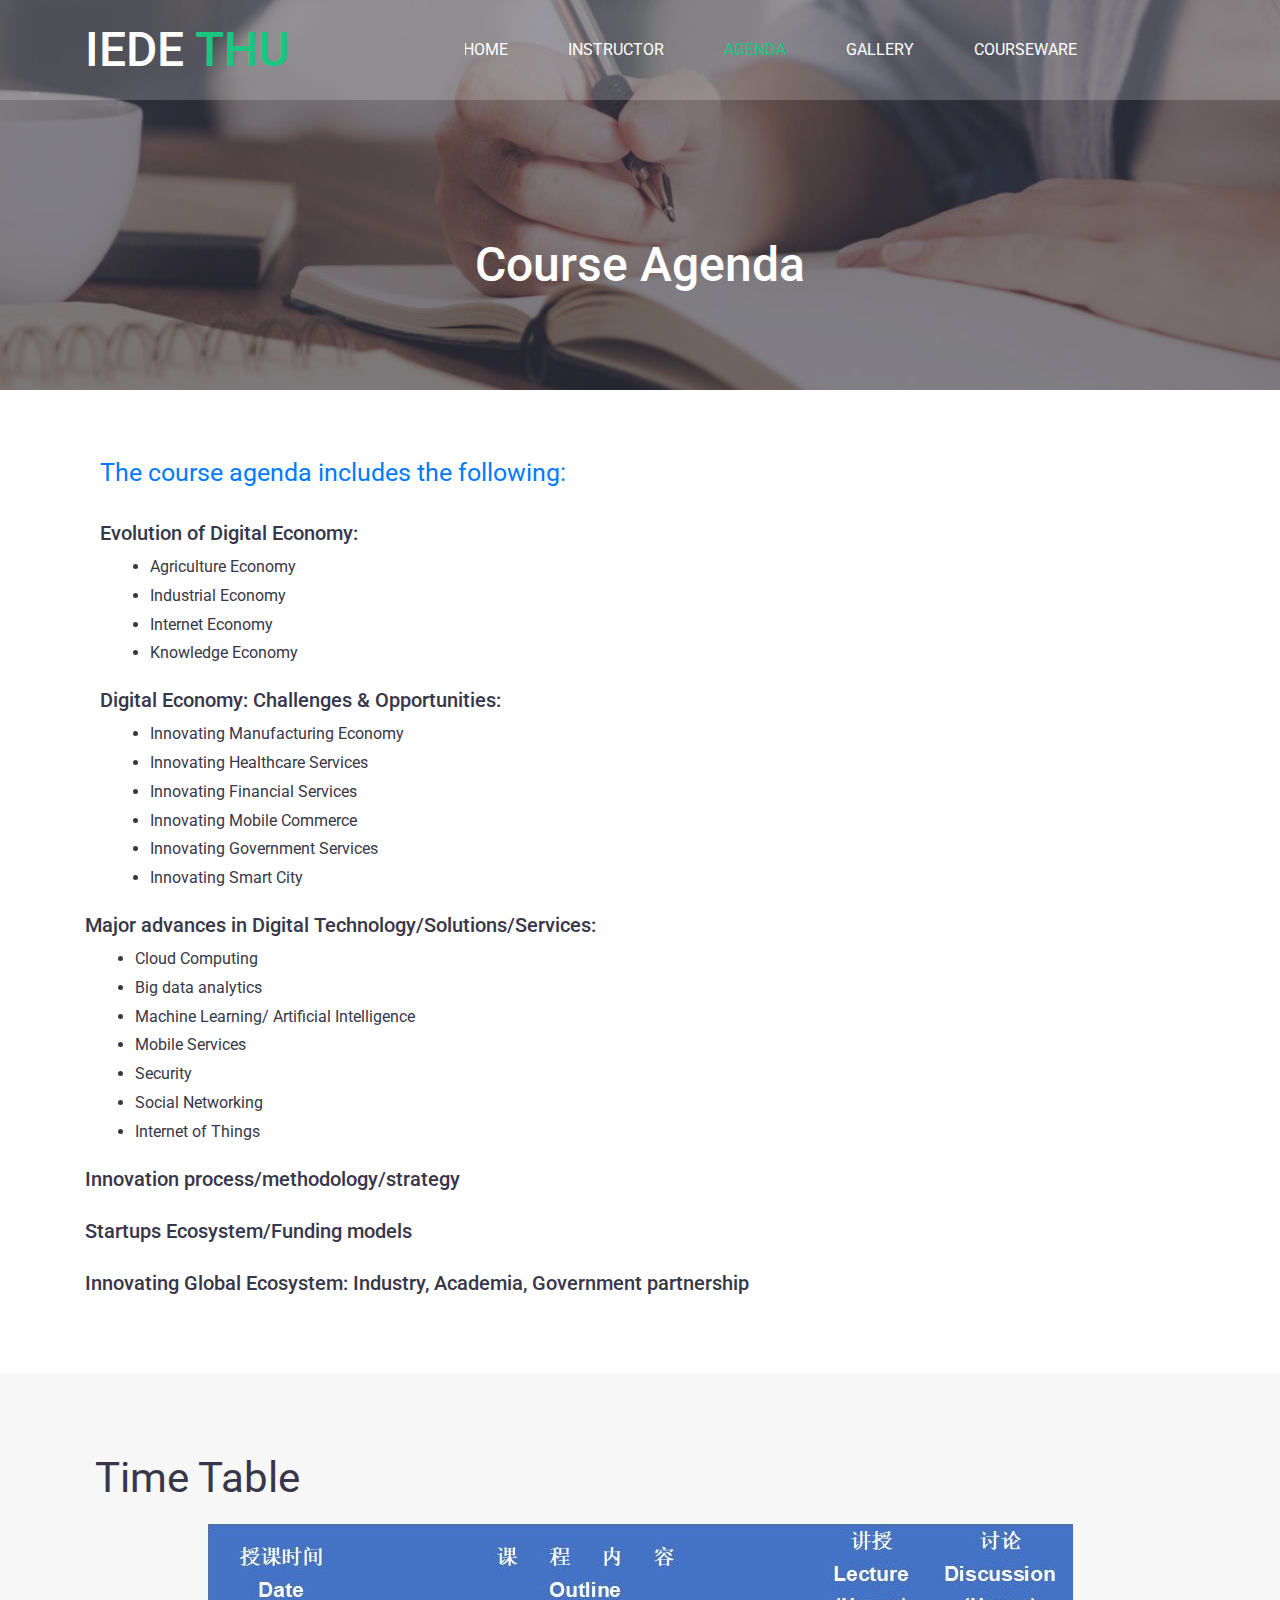
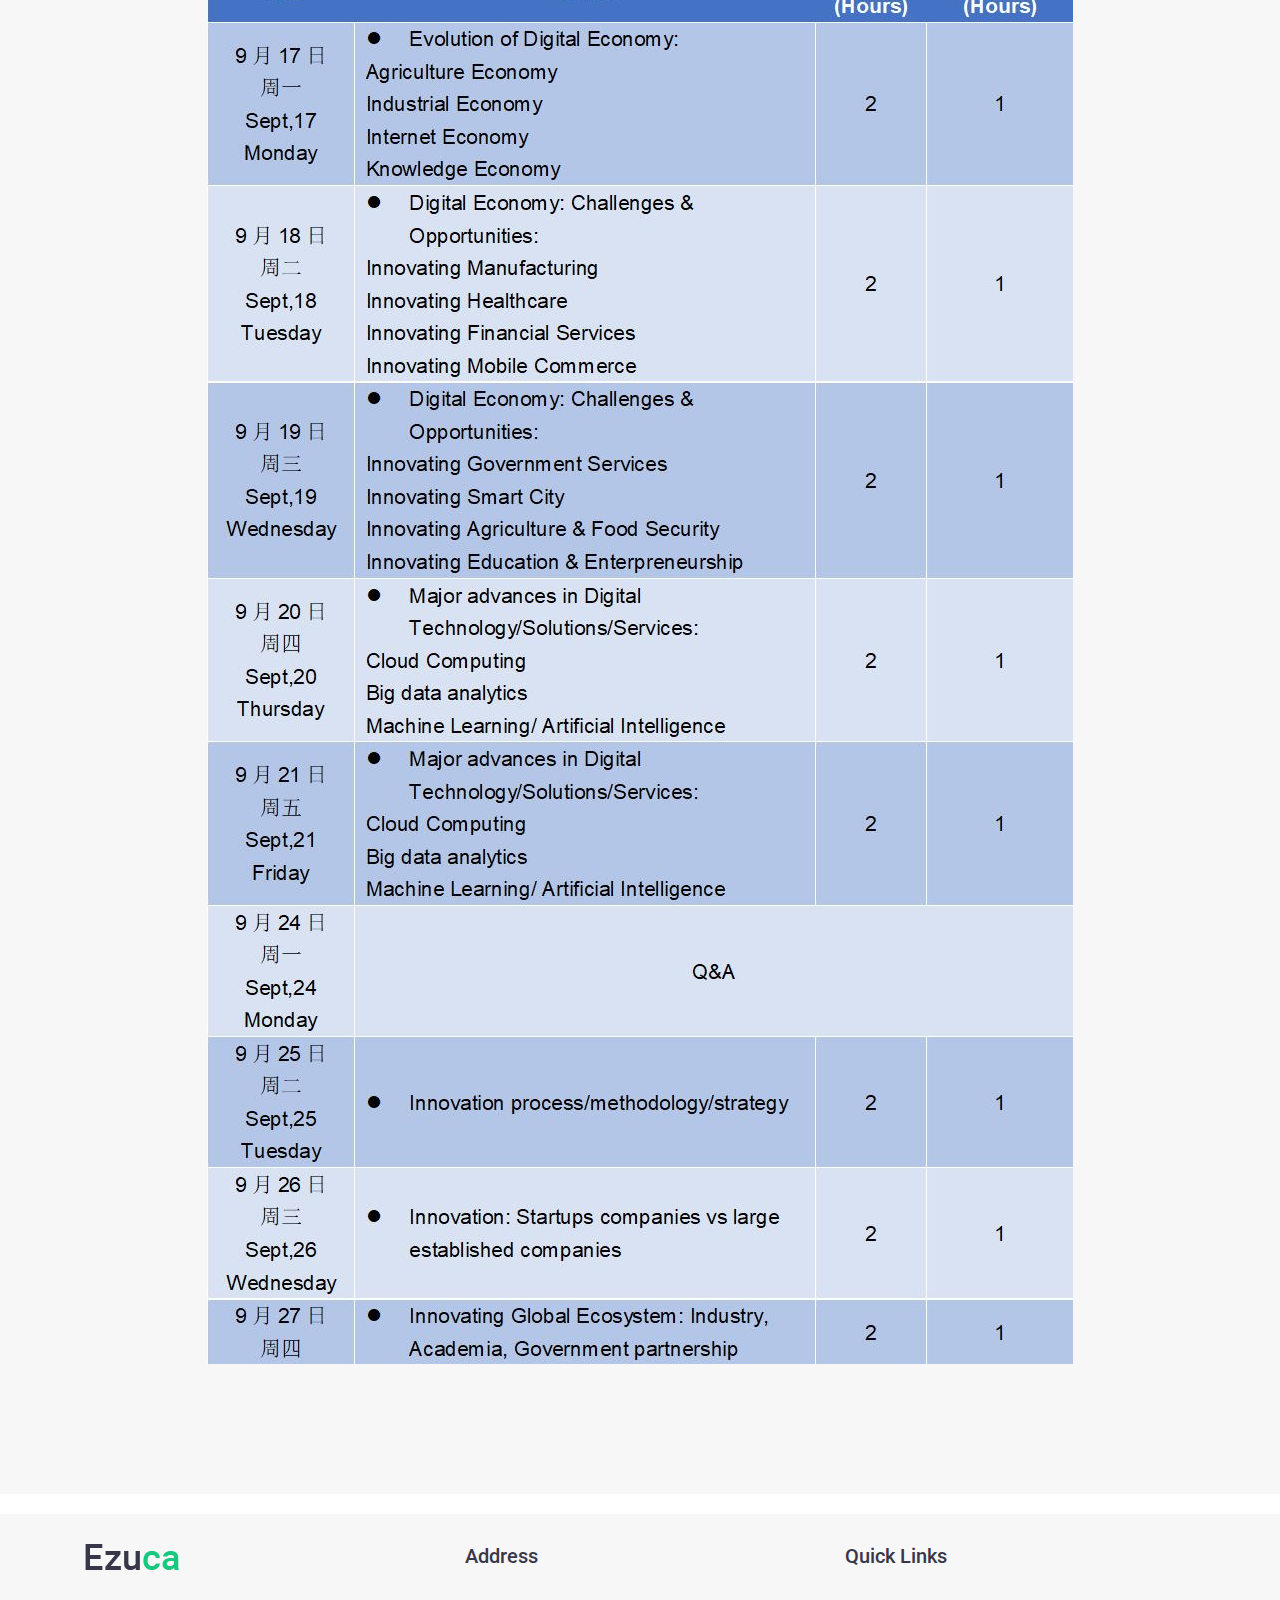
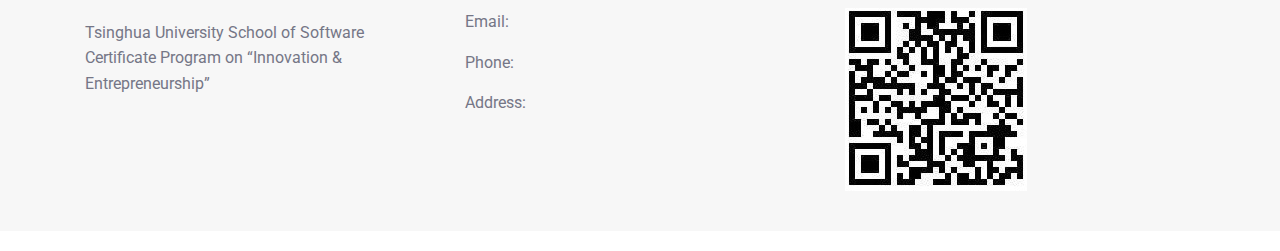
==== agenda.html @ d99f4fd6 "init project" ====
<!DOCTYPE html>
<html lang="en">

	<head>
		<title>IEDE</title>

		<!-- Required meta tags -->
		<meta charset="utf-8">
		<meta name="viewport" content="width=device-width, initial-scale=1, shrink-to-fit=no">

		<!-- Bootstrap CSS -->
		<link rel="stylesheet" href="css/bootstrap.min.css">

		<!-- FontAwesome CSS -->
		<link rel="stylesheet" href="css/font-awesome.min.css">

		<!-- ElegantFonts CSS -->
		<link rel="stylesheet" href="css/elegant-fonts.css">

		<!-- themify-icons CSS -->
		<link rel="stylesheet" href="css/themify-icons.css">

		<!-- Swiper CSS -->
		<link rel="stylesheet" href="css/swiper.min.css">

		<!-- Styles -->
		<link rel="stylesheet" href="style.css">
	</head>

	<body class="agenda-page">
		<div class="page-header">
			<header class="site-header">
				<div class="nav-bar">
					<div class="container">
						<div class="row">
							<div class="col-9 col-lg-3">
								<div class="site-branding">
									<h1 class="site-title"><a href="index.html" rel="home">IEDE<span> THU</span></a></h1>
								</div>
								<!-- .site-branding -->
							</div>
							<!-- .col -->

							<div class="col-3 col-lg-9 flex justify-content-end align-content-center">
								<nav class="site-navigation flex justify-content-end align-items-center">
									<ul class="flex flex-column flex-lg-row justify-content-lg-end align-content-center">
										<li>
											<a href="index.html">Home</a>
										</li>
										<li>
											<a href="instructor.html">Instructor</a>
										</li>
										<li class="current-menu-item">
											<a href="agenda.html">Agenda</a>
										</li>
										<li>
											<a href="gallery.html">Gallery</a>
										</li>
										<li>
											<a href="courses.html">Courseware</a>
										</li>
									</ul>

									<div class="hamburger-menu d-lg-none">
										<span></span>
										<span></span>
										<span></span>
									</div>
									<!-- .hamburger-menu -->

									<div class="header-bar-cart">
										<a href="#" class="flex justify-content-center align-items-center"></a>
									</div>
									<!-- .header-bar-search -->
								</nav>
								<!-- .site-navigation -->
							</div>
							<!-- .col -->
						</div>
						<!-- .row -->
					</div>
					<!-- .container -->
				</div>
				<!-- .nav-bar -->
			</header>
			<!-- .site-header -->

			<div class="page-header-overlay">
				<div class="container">
					<div class="row">
						<div class="col-12">
							<header class="entry-header">
								<h1>Course Agenda</h1>
							</header>
							<!-- .entry-header -->
						</div>
						<!-- .col -->
					</div>
					<!-- .row -->
				</div>
				<!-- .container -->
			</div>
			<!-- .page-header-overlay -->
		</div>
		<!-- .page-header -->

		<section class="course-agenda vertical-column courses-wrap">
			<div class="container">

					<div class="col-12 col-lg-6">
						<p>The course agenda includes the following:</p>
						<div class="content">
							<h2>Evolution of Digital Economy:</h2>
							<ul>
								<li>Agriculture Economy</li>
								<li>Industrial Economy</li>
								<li>Internet Economy</li>
								<li>Knowledge Economy</li>
							</ul>
						</div>
					</div>
					<div class="col-12 col-lg-6">
						<div class="content">
							<h2>Digital Economy: Challenges & Opportunities:</h2>
							<ul>
								<li>Innovating Manufacturing Economy</li>
								<li>Innovating Healthcare Services</li>
								<li>Innovating Financial Services</li>
								<li>Innovating Mobile Commerce</li>
								<li>Innovating Government Services</li>
								<li>Innovating Smart City</li>
							</ul>
						</div>
					</div>


					<div class="content">
						<h2>Major advances in Digital Technology/Solutions/Services:</h2>
						<ul>
							<li>Cloud Computing</li>
							<li>Big data analytics</li>
							<li>Machine Learning/ Artificial Intelligence</li>
							<li>Mobile Services</li>
							<li>Security</li>
							<li>Social Networking</li>
							<li>Internet of Things</li>
						</ul>
					</div>
					<div class="content"><h2>Innovation process/methodology/strategy</h2></div>
					<div class="content"><h2>Startups Ecosystem/Funding models</h2></div>
					<div class="content"><h2>Innovating Global Ecosystem: Industry, Academia, Government partnership</h2></div>
				</h2>
			</div>
		</section>

		<section class="course-instructor vertical-column courses-wrap">
			<div class="container">
				<!--<div class="row mx-m-25">-->
				<div class="row">
					<div class="col-12 px-25">
						<header class="heading flex flex-wrap justify-content-between align-items-center">
							<h2 class="entry-title" style="padding-bottom: 20px">Time Table</h2>
							<div style="text-align: center;width: 100%;"><img src="images/agenda-timetable.jpg" ></div>
						</header>
						<!-- .heading -->
					</div>
					<!-- .col -->

				</div>
				<!-- .row -->
			</div>
			<!-- .container -->
		</section>


		<footer class="site-footer">
			<div class="footer-widgets">
				<div class="container">
					<div class="row">
						<div class="col-12 col-md-6 col-lg-4">
							<div class="foot-about">
								<a class="foot-logo" href="#"><img src="images/foot-logo.png" alt=""></a>

								<P>Tsinghua University School of Software Certificate Program on “Innovation & Entrepreneurship”</P>

							</div>
							<!-- .foot-about -->
						</div>
						<!-- .col -->

						<div class="col-12 col-md-6 col-lg-4 mt-5 mt-md-0">
							<div class="foot-contact">
								<h2>Address</h2>

								<ul>
									<li>Email: </li>
									<li>Phone: </li>
									<li>Address: </li>
								</ul>
							</div>
							<!-- .foot-contact -->
						</div>
						<!-- .col -->

						<div class="col-12 col-md-6 col-lg-4 mt-5 mt-lg-0">
							<div class="quick-links flex flex-wrap">
								<h2 class="w-100">Quick Links</h2>
								<div><img src="images/code.jpg"></div>

							</div>
							<!-- .quick-links -->
						</div>
						<!-- .col -->

					</div>
					<!-- .row -->
				</div>
				<!-- .container -->
			</div>
			<!-- .footer-widgets -->

		</footer>
		<!-- .site-footer -->

		<script type='text/javascript' src='js/jquery.js'></script>
		<script type='text/javascript' src='js/swiper.min.js'></script>
		<script type='text/javascript' src='js/masonry.pkgd.min.js'></script>
		<script type='text/javascript' src='js/jquery.collapsible.min.js'></script>
		<script type='text/javascript' src='js/custom.js'></script>

	</body>

</html>
---- css/elegant-fonts.css ----
@font-face {
	font-family: 'ElegantIcons';
	src:url('../fonts/ElegantIcons.eot');
	src:url('../fonts/ElegantIcons.eot?#iefix') format('embedded-opentype'),
		url('../fonts/ElegantIcons.woff') format('woff'),
		url('../fonts/ElegantIcons.ttf') format('truetype'),
		url('../fonts/ElegantIcons.svg#ElegantIcons') format('svg');
	font-weight: normal;
	font-style: normal;
}

/* Use the following CSS code if you want to use data attributes for inserting your icons */
[data-icon]:before {
	font-family: 'ElegantIcons';
	content: attr(data-icon);
	speak: none;
	font-weight: normal;
	font-variant: normal;
	text-transform: none;
	line-height: 1;
	-webkit-font-smoothing: antialiased;
	-moz-osx-font-smoothing: grayscale;
}

/* Use the following CSS code if you want to have a class per icon */
/*
Instead of a list of all class selectors,
you can use the generic selector below, but it's slower:
[class*="your-class-prefix"] {
*/
.arrow_up, .arrow_down, .arrow_left, .arrow_right, .arrow_left-up, .arrow_right-up, .arrow_right-down, .arrow_left-down, .arrow-up-down, .arrow_up-down_alt, .arrow_left-right_alt, .arrow_left-right, .arrow_expand_alt2, .arrow_expand_alt, .arrow_condense, .arrow_expand, .arrow_move, .arrow_carrot-up, .arrow_carrot-down, .arrow_carrot-left, .arrow_carrot-right, .arrow_carrot-2up, .arrow_carrot-2down, .arrow_carrot-2left, .arrow_carrot-2right, .arrow_carrot-up_alt2, .arrow_carrot-down_alt2, .arrow_carrot-left_alt2, .arrow_carrot-right_alt2, .arrow_carrot-2up_alt2, .arrow_carrot-2down_alt2, .arrow_carrot-2left_alt2, .arrow_carrot-2right_alt2, .arrow_triangle-up, .arrow_triangle-down, .arrow_triangle-left, .arrow_triangle-right, .arrow_triangle-up_alt2, .arrow_triangle-down_alt2, .arrow_triangle-left_alt2, .arrow_triangle-right_alt2, .arrow_back, .icon_minus-06, .icon_plus, .icon_close, .icon_check, .icon_minus_alt2, .icon_plus_alt2, .icon_close_alt2, .icon_check_alt2, .icon_zoom-out_alt, .icon_zoom-in_alt, .icon_search, .icon_box-empty, .icon_box-selected, .icon_minus-box, .icon_plus-box, .icon_box-checked, .icon_circle-empty, .icon_circle-slelected, .icon_stop_alt2, .icon_stop, .icon_pause_alt2, .icon_pause, .icon_menu, .icon_menu-square_alt2, .icon_menu-circle_alt2, .icon_ul, .icon_ol, .icon_adjust-horiz, .icon_adjust-vert, .icon_document_alt, .icon_documents_alt, .icon_pencil, .icon_pencil-edit_alt, .icon_pencil-edit, .icon_folder-alt, .icon_folder-open_alt, .icon_folder-add_alt, .icon_info_alt, .icon_error-oct_alt, .icon_error-circle_alt, .icon_error-triangle_alt, .icon_question_alt2, .icon_question, .icon_comment_alt, .icon_chat_alt, .icon_vol-mute_alt, .icon_volume-low_alt, .icon_volume-high_alt, .icon_quotations, .icon_quotations_alt2, .icon_clock_alt, .icon_lock_alt, .icon_lock-open_alt, .icon_key_alt, .icon_cloud_alt, .icon_cloud-upload_alt, .icon_cloud-download_alt, .icon_image, .icon_images, .icon_lightbulb_alt, .icon_gift_alt, .icon_house_alt, .icon_genius, .icon_mobile, .icon_tablet, .icon_laptop, .icon_desktop, .icon_camera_alt, .icon_mail_alt, .icon_cone_alt, .icon_ribbon_alt, .icon_bag_alt, .icon_creditcard, .icon_cart_alt, .icon_paperclip, .icon_tag_alt, .icon_tags_alt, .icon_trash_alt, .icon_cursor_alt, .icon_mic_alt, .icon_compass_alt, .icon_pin_alt, .icon_pushpin_alt, .icon_map_alt, .icon_drawer_alt, .icon_toolbox_alt, .icon_book_alt, .icon_calendar, .icon_film, .icon_table, .icon_contacts_alt, .icon_headphones, .icon_lifesaver, .icon_piechart, .icon_refresh, .icon_link_alt, .icon_link, .icon_loading, .icon_blocked, .icon_archive_alt, .icon_heart_alt, .icon_star_alt, .icon_star-half_alt, .icon_star, .icon_star-half, .icon_tools, .icon_tool, .icon_cog, .icon_cogs, .arrow_up_alt, .arrow_down_alt, .arrow_left_alt, .arrow_right_alt, .arrow_left-up_alt, .arrow_right-up_alt, .arrow_right-down_alt, .arrow_left-down_alt, .arrow_condense_alt, .arrow_expand_alt3, .arrow_carrot_up_alt, .arrow_carrot-down_alt, .arrow_carrot-left_alt, .arrow_carrot-right_alt, .arrow_carrot-2up_alt, .arrow_carrot-2dwnn_alt, .arrow_carrot-2left_alt, .arrow_carrot-2right_alt, .arrow_triangle-up_alt, .arrow_triangle-down_alt, .arrow_triangle-left_alt, .arrow_triangle-right_alt, .icon_minus_alt, .icon_plus_alt, .icon_close_alt, .icon_check_alt, .icon_zoom-out, .icon_zoom-in, .icon_stop_alt, .icon_menu-square_alt, .icon_menu-circle_alt, .icon_document, .icon_documents, .icon_pencil_alt, .icon_folder, .icon_folder-open, .icon_folder-add, .icon_folder_upload, .icon_folder_download, .icon_info, .icon_error-circle, .icon_error-oct, .icon_error-triangle, .icon_question_alt, .icon_comment, .icon_chat, .icon_vol-mute, .icon_volume-low, .icon_volume-high, .icon_quotations_alt, .icon_clock, .icon_lock, .icon_lock-open, .icon_key, .icon_cloud, .icon_cloud-upload, .icon_cloud-download, .icon_lightbulb, .icon_gift, .icon_house, .icon_camera, .icon_mail, .icon_cone, .icon_ribbon, .icon_bag, .icon_cart, .icon_tag, .icon_tags, .icon_trash, .icon_cursor, .icon_mic, .icon_compass, .icon_pin, .icon_pushpin, .icon_map, .icon_drawer, .icon_toolbox, .icon_book, .icon_contacts, .icon_archive, .icon_heart, .icon_profile, .icon_group, .icon_grid-2x2, .icon_grid-3x3, .icon_music, .icon_pause_alt, .icon_phone, .icon_upload, .icon_download, .social_facebook, .social_twitter, .social_pinterest, .social_googleplus, .social_tumblr, .social_tumbleupon, .social_wordpress, .social_instagram, .social_dribbble, .social_vimeo, .social_linkedin, .social_rss, .social_deviantart, .social_share, .social_myspace, .social_skype, .social_youtube, .social_picassa, .social_googledrive, .social_flickr, .social_blogger, .social_spotify, .social_delicious, .social_facebook_circle, .social_twitter_circle, .social_pinterest_circle, .social_googleplus_circle, .social_tumblr_circle, .social_stumbleupon_circle, .social_wordpress_circle, .social_instagram_circle, .social_dribbble_circle, .social_vimeo_circle, .social_linkedin_circle, .social_rss_circle, .social_deviantart_circle, .social_share_circle, .social_myspace_circle, .social_skype_circle, .social_youtube_circle, .social_picassa_circle, .social_googledrive_alt2, .social_flickr_circle, .social_blogger_circle, .social_spotify_circle, .social_delicious_circle, .social_facebook_square, .social_twitter_square, .social_pinterest_square, .social_googleplus_square, .social_tumblr_square, .social_stumbleupon_square, .social_wordpress_square, .social_instagram_square, .social_dribbble_square, .social_vimeo_square, .social_linkedin_square, .social_rss_square, .social_deviantart_square, .social_share_square, .social_myspace_square, .social_skype_square, .social_youtube_square, .social_picassa_square, .social_googledrive_square, .social_flickr_square, .social_blogger_square, .social_spotify_square, .social_delicious_square, .icon_printer, .icon_calulator, .icon_building, .icon_floppy, .icon_drive, .icon_search-2, .icon_id, .icon_id-2, .icon_puzzle, .icon_like, .icon_dislike, .icon_mug, .icon_currency, .icon_wallet, .icon_pens, .icon_easel, .icon_flowchart, .icon_datareport, .icon_briefcase, .icon_shield, .icon_percent, .icon_globe, .icon_globe-2, .icon_target, .icon_hourglass, .icon_balance, .icon_rook, .icon_printer-alt, .icon_calculator_alt, .icon_building_alt, .icon_floppy_alt, .icon_drive_alt, .icon_search_alt, .icon_id_alt, .icon_id-2_alt, .icon_puzzle_alt, .icon_like_alt, .icon_dislike_alt, .icon_mug_alt, .icon_currency_alt, .icon_wallet_alt, .icon_pens_alt, .icon_easel_alt, .icon_flowchart_alt, .icon_datareport_alt, .icon_briefcase_alt, .icon_shield_alt, .icon_percent_alt, .icon_globe_alt, .icon_clipboard {
	font-family: 'ElegantIcons';
	speak: none;
	font-style: normal;
	font-weight: normal;
	font-variant: normal;
	text-transform: none;
	line-height: 1;
	-webkit-font-smoothing: antialiased;
}
.arrow_up:before {
	content: "\21";
}
.arrow_down:before {
	content: "\22";
}
.arrow_left:before {
	content: "\23";
}
.arrow_right:before {
	content: "\24";
}
.arrow_left-up:before {
	content: "\25";
}
.arrow_right-up:before {
	content: "\26";
}
.arrow_right-down:before {
	content: "\27";
}
.arrow_left-down:before {
	content: "\28";
}
.arrow-up-down:before {
	content: "\29";
}
.arrow_up-down_alt:before {
	content: "\2a";
}
.arrow_left-right_alt:before {
	content: "\2b";
}
.arrow_left-right:before {
	content: "\2c";
}
.arrow_expand_alt2:before {
	content: "\2d";
}
.arrow_expand_alt:before {
	content: "\2e";
}
.arrow_condense:before {
	content: "\2f";
}
.arrow_expand:before {
	content: "\30";
}
.arrow_move:before {
	content: "\31";
}
.arrow_carrot-up:before {
	content: "\32";
}
.arrow_carrot-down:before {
	content: "\33";
}
.arrow_carrot-left:before {
	content: "\34";
}
.arrow_carrot-right:before {
	content: "\35";
}
.arrow_carrot-2up:before {
	content: "\36";
}
.arrow_carrot-2down:before {
	content: "\37";
}
.arrow_carrot-2left:before {
	content: "\38";
}
.arrow_carrot-2right:before {
	content: "\39";
}
.arrow_carrot-up_alt2:before {
	content: "\3a";
}
.arrow_carrot-down_alt2:before {
	content: "\3b";
}
.arrow_carrot-left_alt2:before {
	content: "\3c";
}
.arrow_carrot-right_alt2:before {
	content: "\3d";
}
.arrow_carrot-2up_alt2:before {
	content: "\3e";
}
.arrow_carrot-2down_alt2:before {
	content: "\3f";
}
.arrow_carrot-2left_alt2:before {
	content: "\40";
}
.arrow_carrot-2right_alt2:before {
	content: "\41";
}
.arrow_triangle-up:before {
	content: "\42";
}
.arrow_triangle-down:before {
	content: "\43";
}
.arrow_triangle-left:before {
	content: "\44";
}
.arrow_triangle-right:before {
	content: "\45";
}
.arrow_triangle-up_alt2:before {
	content: "\46";
}
.arrow_triangle-down_alt2:before {
	content: "\47";
}
.arrow_triangle-left_alt2:before {
	content: "\48";
}
.arrow_triangle-right_alt2:before {
	content: "\49";
}
.arrow_back:before {
	content: "\4a";
}
.icon_minus-06:before {
	content: "\4b";
}
.icon_plus:before {
	content: "\4c";
}
.icon_close:before {
	content: "\4d";
}
.icon_check:before {
	content: "\4e";
}
.icon_minus_alt2:before {
	content: "\4f";
}
.icon_plus_alt2:before {
	content: "\50";
}
.icon_close_alt2:before {
	content: "\51";
}
.icon_check_alt2:before {
	content: "\52";
}
.icon_zoom-out_alt:before {
	content: "\53";
}
.icon_zoom-in_alt:before {
	content: "\54";
}
.icon_search:before {
	content: "\55";
}
.icon_box-empty:before {
	content: "\56";
}
.icon_box-selected:before {
	content: "\57";
}
.icon_minus-box:before {
	content: "\58";
}
.icon_plus-box:before {
	content: "\59";
}
.icon_box-checked:before {
	content: "\5a";
}
.icon_circle-empty:before {
	content: "\5b";
}
.icon_circle-slelected:before {
	content: "\5c";
}
.icon_stop_alt2:before {
	content: "\5d";
}
.icon_stop:before {
	content: "\5e";
}
.icon_pause_alt2:before {
	content: "\5f";
}
.icon_pause:before {
	content: "\60";
}
.icon_menu:before {
	content: "\61";
}
.icon_menu-square_alt2:before {
	content: "\62";
}
.icon_menu-circle_alt2:before {
	content: "\63";
}
.icon_ul:before {
	content: "\64";
}
.icon_ol:before {
	content: "\65";
}
.icon_adjust-horiz:before {
	content: "\66";
}
.icon_adjust-vert:before {
	content: "\67";
}
.icon_document_alt:before {
	content: "\68";
}
.icon_documents_alt:before {
	content: "\69";
}
.icon_pencil:before {
	content: "\6a";
}
.icon_pencil-edit_alt:before {
	content: "\6b";
}
.icon_pencil-edit:before {
	content: "\6c";
}
.icon_folder-alt:before {
	content: "\6d";
}
.icon_folder-open_alt:before {
	content: "\6e";
}
.icon_folder-add_alt:before {
	content: "\6f";
}
.icon_info_alt:before {
	content: "\70";
}
.icon_error-oct_alt:before {
	content: "\71";
}
.icon_error-circle_alt:before {
	content: "\72";
}
.icon_error-triangle_alt:before {
	content: "\73";
}
.icon_question_alt2:before {
	content: "\74";
}
.icon_question:before {
	content: "\75";
}
.icon_comment_alt:before {
	content: "\76";
}
.icon_chat_alt:before {
	content: "\77";
}
.icon_vol-mute_alt:before {
	content: "\78";
}
.icon_volume-low_alt:before {
	content: "\79";
}
.icon_volume-high_alt:before {
	content: "\7a";
}
.icon_quotations:before {
	content: "\7b";
}
.icon_quotations_alt2:before {
	content: "\7c";
}
.icon_clock_alt:before {
	content: "\7d";
}
.icon_lock_alt:before {
	content: "\7e";
}
.icon_lock-open_alt:before {
	content: "\e000";
}
.icon_key_alt:before {
	content: "\e001";
}
.icon_cloud_alt:before {
	content: "\e002";
}
.icon_cloud-upload_alt:before {
	content: "\e003";
}
.icon_cloud-download_alt:before {
	content: "\e004";
}
.icon_image:before {
	content: "\e005";
}
.icon_images:before {
	content: "\e006";
}
.icon_lightbulb_alt:before {
	content: "\e007";
}
.icon_gift_alt:before {
	content: "\e008";
}
.icon_house_alt:before {
	content: "\e009";
}
.icon_genius:before {
	content: "\e00a";
}
.icon_mobile:before {
	content: "\e00b";
}
.icon_tablet:before {
	content: "\e00c";
}
.icon_laptop:before {
	content: "\e00d";
}
.icon_desktop:before {
	content: "\e00e";
}
.icon_camera_alt:before {
	content: "\e00f";
}
.icon_mail_alt:before {
	content: "\e010";
}
.icon_cone_alt:before {
	content: "\e011";
}
.icon_ribbon_alt:before {
	content: "\e012";
}
.icon_bag_alt:before {
	content: "\e013";
}
.icon_creditcard:before {
	content: "\e014";
}
.icon_cart_alt:before {
	content: "\e015";
}
.icon_paperclip:before {
	content: "\e016";
}
.icon_tag_alt:before {
	content: "\e017";
}
.icon_tags_alt:before {
	content: "\e018";
}
.icon_trash_alt:before {
	content: "\e019";
}
.icon_cursor_alt:before {
	content: "\e01a";
}
.icon_mic_alt:before {
	content: "\e01b";
}
.icon_compass_alt:before {
	content: "\e01c";
}
.icon_pin_alt:before {
	content: "\e01d";
}
.icon_pushpin_alt:before {
	content: "\e01e";
}
.icon_map_alt:before {
	content: "\e01f";
}
.icon_drawer_alt:before {
	content: "\e020";
}
.icon_toolbox_alt:before {
	content: "\e021";
}
.icon_book_alt:before {
	content: "\e022";
}
.icon_calendar:before {
	content: "\e023";
}
.icon_film:before {
	content: "\e024";
}
.icon_table:before {
	content: "\e025";
}
.icon_contacts_alt:before {
	content: "\e026";
}
.icon_headphones:before {
	content: "\e027";
}
.icon_lifesaver:before {
	content: "\e028";
}
.icon_piechart:before {
	content: "\e029";
}
.icon_refresh:before {
	content: "\e02a";
}
.icon_link_alt:before {
	content: "\e02b";
}
.icon_link:before {
	content: "\e02c";
}
.icon_loading:before {
	content: "\e02d";
}
.icon_blocked:before {
	content: "\e02e";
}
.icon_archive_alt:before {
	content: "\e02f";
}
.icon_heart_alt:before {
	content: "\e030";
}
.icon_star_alt:before {
	content: "\e031";
}
.icon_star-half_alt:before {
	content: "\e032";
}
.icon_star:before {
	content: "\e033";
}
.icon_star-half:before {
	content: "\e034";
}
.icon_tools:before {
	content: "\e035";
}
.icon_tool:before {
	content: "\e036";
}
.icon_cog:before {
	content: "\e037";
}
.icon_cogs:before {
	content: "\e038";
}
.arrow_up_alt:before {
	content: "\e039";
}
.arrow_down_alt:before {
	content: "\e03a";
}
.arrow_left_alt:before {
	content: "\e03b";
}
.arrow_right_alt:before {
	content: "\e03c";
}
.arrow_left-up_alt:before {
	content: "\e03d";
}
.arrow_right-up_alt:before {
	content: "\e03e";
}
.arrow_right-down_alt:before {
	content: "\e03f";
}
.arrow_left-down_alt:before {
	content: "\e040";
}
.arrow_condense_alt:before {
	content: "\e041";
}
.arrow_expand_alt3:before {
	content: "\e042";
}
.arrow_carrot_up_alt:before {
	content: "\e043";
}
.arrow_carrot-down_alt:before {
	content: "\e044";
}
.arrow_carrot-left_alt:before {
	content: "\e045";
}
.arrow_carrot-right_alt:before {
	content: "\e046";
}
.arrow_carrot-2up_alt:before {
	content: "\e047";
}
.arrow_carrot-2dwnn_alt:before {
	content: "\e048";
}
.arrow_carrot-2left_alt:before {
	content: "\e049";
}
.arrow_carrot-2right_alt:before {
	content: "\e04a";
}
.arrow_triangle-up_alt:before {
	content: "\e04b";
}
.arrow_triangle-down_alt:before {
	content: "\e04c";
}
.arrow_triangle-left_alt:before {
	content: "\e04d";
}
.arrow_triangle-right_alt:before {
	content: "\e04e";
}
.icon_minus_alt:before {
	content: "\e04f";
}
.icon_plus_alt:before {
	content: "\e050";
}
.icon_close_alt:before {
	content: "\e051";
}
.icon_check_alt:before {
	content: "\e052";
}
.icon_zoom-out:before {
	content: "\e053";
}
.icon_zoom-in:before {
	content: "\e054";
}
.icon_stop_alt:before {
	content: "\e055";
}
.icon_menu-square_alt:before {
	content: "\e056";
}
.icon_menu-circle_alt:before {
	content: "\e057";
}
.icon_document:before {
	content: "\e058";
}
.icon_documents:before {
	content: "\e059";
}
.icon_pencil_alt:before {
	content: "\e05a";
}
.icon_folder:before {
	content: "\e05b";
}
.icon_folder-open:before {
	content: "\e05c";
}
.icon_folder-add:before {
	content: "\e05d";
}
.icon_folder_upload:before {
	content: "\e05e";
}
.icon_folder_download:before {
	content: "\e05f";
}
.icon_info:before {
	content: "\e060";
}
.icon_error-circle:before {
	content: "\e061";
}
.icon_error-oct:before {
	content: "\e062";
}
.icon_error-triangle:before {
	content: "\e063";
}
.icon_question_alt:before {
	content: "\e064";
}
.icon_comment:before {
	content: "\e065";
}
.icon_chat:before {
	content: "\e066";
}
.icon_vol-mute:before {
	content: "\e067";
}
.icon_volume-low:before {
	content: "\e068";
}
.icon_volume-high:before {
	content: "\e069";
}
.icon_quotations_alt:before {
	content: "\e06a";
}
.icon_clock:before {
	content: "\e06b";
}
.icon_lock:before {
	content: "\e06c";
}
.icon_lock-open:before {
	content: "\e06d";
}
.icon_key:before {
	content: "\e06e";
}
.icon_cloud:before {
	content: "\e06f";
}
.icon_cloud-upload:before {
	content: "\e070";
}
.icon_cloud-download:before {
	content: "\e071";
}
.icon_lightbulb:before {
	content: "\e072";
}
.icon_gift:before {
	content: "\e073";
}
.icon_house:before {
	content: "\e074";
}
.icon_camera:before {
	content: "\e075";
}
.icon_mail:before {
	content: "\e076";
}
.icon_cone:before {
	content: "\e077";
}
.icon_ribbon:before {
	content: "\e078";
}
.icon_bag:before {
	content: "\e079";
}
.icon_cart:before {
	content: "\e07a";
}
.icon_tag:before {
	content: "\e07b";
}
.icon_tags:before {
	content: "\e07c";
}
.icon_trash:before {
	content: "\e07d";
}
.icon_cursor:before {
	content: "\e07e";
}
.icon_mic:before {
	content: "\e07f";
}
.icon_compass:before {
	content: "\e080";
}
.icon_pin:before {
	content: "\e081";
}
.icon_pushpin:before {
	content: "\e082";
}
.icon_map:before {
	content: "\e083";
}
.icon_drawer:before {
	content: "\e084";
}
.icon_toolbox:before {
	content: "\e085";
}
.icon_book:before {
	content: "\e086";
}
.icon_contacts:before {
	content: "\e087";
}
.icon_archive:before {
	content: "\e088";
}
.icon_heart:before {
	content: "\e089";
}
.icon_profile:before {
	content: "\e08a";
}
.icon_group:before {
	content: "\e08b";
}
.icon_grid-2x2:before {
	content: "\e08c";
}
.icon_grid-3x3:before {
	content: "\e08d";
}
.icon_music:before {
	content: "\e08e";
}
.icon_pause_alt:before {
	content: "\e08f";
}
.icon_phone:before {
	content: "\e090";
}
.icon_upload:before {
	content: "\e091";
}
.icon_download:before {
	content: "\e092";
}
.social_facebook:before {
	content: "\e093";
}
.social_twitter:before {
	content: "\e094";
}
.social_pinterest:before {
	content: "\e095";
}
.social_googleplus:before {
	content: "\e096";
}
.social_tumblr:before {
	content: "\e097";
}
.social_tumbleupon:before {
	content: "\e098";
}
.social_wordpress:before {
	content: "\e099";
}
.social_instagram:before {
	content: "\e09a";
}
.social_dribbble:before {
	content: "\e09b";
}
.social_vimeo:before {
	content: "\e09c";
}
.social_linkedin:before {
	content: "\e09d";
}
.social_rss:before {
	content: "\e09e";
}
.social_deviantart:before {
	content: "\e09f";
}
.social_share:before {
	content: "\e0a0";
}
.social_myspace:before {
	content: "\e0a1";
}
.social_skype:before {
	content: "\e0a2";
}
.social_youtube:before {
	content: "\e0a3";
}
.social_picassa:before {
	content: "\e0a4";
}
.social_googledrive:before {
	content: "\e0a5";
}
.social_flickr:before {
	content: "\e0a6";
}
.social_blogger:before {
	content: "\e0a7";
}
.social_spotify:before {
	content: "\e0a8";
}
.social_delicious:before {
	content: "\e0a9";
}
.social_facebook_circle:before {
	content: "\e0aa";
}
.social_twitter_circle:before {
	content: "\e0ab";
}
.social_pinterest_circle:before {
	content: "\e0ac";
}
.social_googleplus_circle:before {
	content: "\e0ad";
}
.social_tumblr_circle:before {
	content: "\e0ae";
}
.social_stumbleupon_circle:before {
	content: "\e0af";
}
.social_wordpress_circle:before {
	content: "\e0b0";
}
.social_instagram_circle:before {
	content: "\e0b1";
}
.social_dribbble_circle:before {
	content: "\e0b2";
}
.social_vimeo_circle:before {
	content: "\e0b3";
}
.social_linkedin_circle:before {
	content: "\e0b4";
}
.social_rss_circle:before {
	content: "\e0b5";
}
.social_deviantart_circle:before {
	content: "\e0b6";
}
.social_share_circle:before {
	content: "\e0b7";
}
.social_myspace_circle:before {
	content: "\e0b8";
}
.social_skype_circle:before {
	content: "\e0b9";
}
.social_youtube_circle:before {
	content: "\e0ba";
}
.social_picassa_circle:before {
	content: "\e0bb";
}
.social_googledrive_alt2:before {
	content: "\e0bc";
}
.social_flickr_circle:before {
	content: "\e0bd";
}
.social_blogger_circle:before {
	content: "\e0be";
}
.social_spotify_circle:before {
	content: "\e0bf";
}
.social_delicious_circle:before {
	content: "\e0c0";
}
.social_facebook_square:before {
	content: "\e0c1";
}
.social_twitter_square:before {
	content: "\e0c2";
}
.social_pinterest_square:before {
	content: "\e0c3";
}
.social_googleplus_square:before {
	content: "\e0c4";
}
.social_tumblr_square:before {
	content: "\e0c5";
}
.social_stumbleupon_square:before {
	content: "\e0c6";
}
.social_wordpress_square:before {
	content: "\e0c7";
}
.social_instagram_square:before {
	content: "\e0c8";
}
.social_dribbble_square:before {
	content: "\e0c9";
}
.social_vimeo_square:before {
	content: "\e0ca";
}
.social_linkedin_square:before {
	content: "\e0cb";
}
.social_rss_square:before {
	content: "\e0cc";
}
.social_deviantart_square:before {
	content: "\e0cd";
}
.social_share_square:before {
	content: "\e0ce";
}
.social_myspace_square:before {
	content: "\e0cf";
}
.social_skype_square:before {
	content: "\e0d0";
}
.social_youtube_square:before {
	content: "\e0d1";
}
.social_picassa_square:before {
	content: "\e0d2";
}
.social_googledrive_square:before {
	content: "\e0d3";
}
.social_flickr_square:before {
	content: "\e0d4";
}
.social_blogger_square:before {
	content: "\e0d5";
}
.social_spotify_square:before {
	content: "\e0d6";
}
.social_delicious_square:before {
	content: "\e0d7";
}
.icon_printer:before {
	content: "\e103";
}
.icon_calulator:before {
	content: "\e0ee";
}
.icon_building:before {
	content: "\e0ef";
}
.icon_floppy:before {
	content: "\e0e8";
}
.icon_drive:before {
	content: "\e0ea";
}
.icon_search-2:before {
	content: "\e101";
}
.icon_id:before {
	content: "\e107";
}
.icon_id-2:before {
	content: "\e108";
}
.icon_puzzle:before {
	content: "\e102";
}
.icon_like:before {
	content: "\e106";
}
.icon_dislike:before {
	content: "\e0eb";
}
.icon_mug:before {
	content: "\e105";
}
.icon_currency:before {
	content: "\e0ed";
}
.icon_wallet:before {
	content: "\e100";
}
.icon_pens:before {
	content: "\e104";
}
.icon_easel:before {
	content: "\e0e9";
}
.icon_flowchart:before {
	content: "\e109";
}
.icon_datareport:before {
	content: "\e0ec";
}
.icon_briefcase:before {
	content: "\e0fe";
}
.icon_shield:before {
	content: "\e0f6";
}
.icon_percent:before {
	content: "\e0fb";
}
.icon_globe:before {
	content: "\e0e2";
}
.icon_globe-2:before {
	content: "\e0e3";
}
.icon_target:before {
	content: "\e0f5";
}
.icon_hourglass:before {
	content: "\e0e1";
}
.icon_balance:before {
	content: "\e0ff";
}
.icon_rook:before {
	content: "\e0f8";
}
.icon_printer-alt:before {
	content: "\e0fa";
}
.icon_calculator_alt:before {
	content: "\e0e7";
}
.icon_building_alt:before {
	content: "\e0fd";
}
.icon_floppy_alt:before {
	content: "\e0e4";
}
.icon_drive_alt:before {
	content: "\e0e5";
}
.icon_search_alt:before {
	content: "\e0f7";
}
.icon_id_alt:before {
	content: "\e0e0";
}
.icon_id-2_alt:before {
	content: "\e0fc";
}
.icon_puzzle_alt:before {
	content: "\e0f9";
}
.icon_like_alt:before {
	content: "\e0dd";
}
.icon_dislike_alt:before {
	content: "\e0f1";
}
.icon_mug_alt:before {
	content: "\e0dc";
}
.icon_currency_alt:before {
	content: "\e0f3";
}
.icon_wallet_alt:before {
	content: "\e0d8";
}
.icon_pens_alt:before {
	content: "\e0db";
}
.icon_easel_alt:before {
	content: "\e0f0";
}
.icon_flowchart_alt:before {
	content: "\e0df";
}
.icon_datareport_alt:before {
	content: "\e0f2";
}
.icon_briefcase_alt:before {
	content: "\e0f4";
}
.icon_shield_alt:before {
	content: "\e0d9";
}
.icon_percent_alt:before {
	content: "\e0da";
}
.icon_globe_alt:before {
	content: "\e0de";
}
.icon_clipboard:before {
	content: "\e0e6";
}


	.glyph {
		float: left;
		text-align: center;
		padding: .75em;
		margin: .4em 1.5em .75em 0;
		width: 6em;
text-shadow: none;
	}
        .glyph_big {
        font-size: 128px;
        color: #59c5dc;
        float: left;
        margin-right: 20px;
        }

        .glyph div { padding-bottom: 10px;}

	.glyph input {
		font-family: consolas, monospace;
		font-size: 12px;
		width: 100%;
		text-align: center;
		border: 0;
		box-shadow: 0 0 0 1px #ccc;
		padding: .2em;
                -moz-border-radius: 5px;
                -webkit-border-radius: 5px;
	}
	.centered {
		margin-left: auto;
		margin-right: auto;
	}
	.glyph .fs1 {
		font-size: 2em;
	}
---- css/themify-icons.css ----
@font-face {
	font-family: 'themify';
	src:url('../fonts/themify.eot?-fvbane');
	src:url('../fonts/themify.eot?#iefix-fvbane') format('embedded-opentype'),
		url('../fonts/themify.woff?-fvbane') format('woff'),
		url('../fonts/themify.ttf?-fvbane') format('truetype'),
		url('../fonts/themify.svg?-fvbane#themify') format('svg');
	font-weight: normal;
	font-style: normal;
}

[class^="ti-"], [class*=" ti-"] {
	font-family: 'themify';
	speak: none;
	font-style: normal;
	font-weight: normal;
	font-variant: normal;
	text-transform: none;
	line-height: 1;

	/* Better Font Rendering =========== */
	-webkit-font-smoothing: antialiased;
	-moz-osx-font-smoothing: grayscale;
}

.ti-wand:before {
	content: "\e600";
}
.ti-volume:before {
	content: "\e601";
}
.ti-user:before {
	content: "\e602";
}
.ti-unlock:before {
	content: "\e603";
}
.ti-unlink:before {
	content: "\e604";
}
.ti-trash:before {
	content: "\e605";
}
.ti-thought:before {
	content: "\e606";
}
.ti-target:before {
	content: "\e607";
}
.ti-tag:before {
	content: "\e608";
}
.ti-tablet:before {
	content: "\e609";
}
.ti-star:before {
	content: "\e60a";
}
.ti-spray:before {
	content: "\e60b";
}
.ti-signal:before {
	content: "\e60c";
}
.ti-shopping-cart:before {
	content: "\e60d";
}
.ti-shopping-cart-full:before {
	content: "\e60e";
}
.ti-settings:before {
	content: "\e60f";
}
.ti-search:before {
	content: "\e610";
}
.ti-zoom-in:before {
	content: "\e611";
}
.ti-zoom-out:before {
	content: "\e612";
}
.ti-cut:before {
	content: "\e613";
}
.ti-ruler:before {
	content: "\e614";
}
.ti-ruler-pencil:before {
	content: "\e615";
}
.ti-ruler-alt:before {
	content: "\e616";
}
.ti-bookmark:before {
	content: "\e617";
}
.ti-bookmark-alt:before {
	content: "\e618";
}
.ti-reload:before {
	content: "\e619";
}
.ti-plus:before {
	content: "\e61a";
}
.ti-pin:before {
	content: "\e61b";
}
.ti-pencil:before {
	content: "\e61c";
}
.ti-pencil-alt:before {
	content: "\e61d";
}
.ti-paint-roller:before {
	content: "\e61e";
}
.ti-paint-bucket:before {
	content: "\e61f";
}
.ti-na:before {
	content: "\e620";
}
.ti-mobile:before {
	content: "\e621";
}
.ti-minus:before {
	content: "\e622";
}
.ti-medall:before {
	content: "\e623";
}
.ti-medall-alt:before {
	content: "\e624";
}
.ti-marker:before {
	content: "\e625";
}
.ti-marker-alt:before {
	content: "\e626";
}
.ti-arrow-up:before {
	content: "\e627";
}
.ti-arrow-right:before {
	content: "\e628";
}
.ti-arrow-left:before {
	content: "\e629";
}
.ti-arrow-down:before {
	content: "\e62a";
}
.ti-lock:before {
	content: "\e62b";
}
.ti-location-arrow:before {
	content: "\e62c";
}
.ti-link:before {
	content: "\e62d";
}
.ti-layout:before {
	content: "\e62e";
}
.ti-layers:before {
	content: "\e62f";
}
.ti-layers-alt:before {
	content: "\e630";
}
.ti-key:before {
	content: "\e631";
}
.ti-import:before {
	content: "\e632";
}
.ti-image:before {
	content: "\e633";
}
.ti-heart:before {
	content: "\e634";
}
.ti-heart-broken:before {
	content: "\e635";
}
.ti-hand-stop:before {
	content: "\e636";
}
.ti-hand-open:before {
	content: "\e637";
}
.ti-hand-drag:before {
	content: "\e638";
}
.ti-folder:before {
	content: "\e639";
}
.ti-flag:before {
	content: "\e63a";
}
.ti-flag-alt:before {
	content: "\e63b";
}
.ti-flag-alt-2:before {
	content: "\e63c";
}
.ti-eye:before {
	content: "\e63d";
}
.ti-export:before {
	content: "\e63e";
}
.ti-exchange-vertical:before {
	content: "\e63f";
}
.ti-desktop:before {
	content: "\e640";
}
.ti-cup:before {
	content: "\e641";
}
.ti-crown:before {
	content: "\e642";
}
.ti-comments:before {
	content: "\e643";
}
.ti-comment:before {
	content: "\e644";
}
.ti-comment-alt:before {
	content: "\e645";
}
.ti-close:before {
	content: "\e646";
}
.ti-clip:before {
	content: "\e647";
}
.ti-angle-up:before {
	content: "\e648";
}
.ti-angle-right:before {
	content: "\e649";
}
.ti-angle-left:before {
	content: "\e64a";
}
.ti-angle-down:before {
	content: "\e64b";
}
.ti-check:before {
	content: "\e64c";
}
.ti-check-box:before {
	content: "\e64d";
}
.ti-camera:before {
	content: "\e64e";
}
.ti-announcement:before {
	content: "\e64f";
}
.ti-brush:before {
	content: "\e650";
}
.ti-briefcase:before {
	content: "\e651";
}
.ti-bolt:before {
	content: "\e652";
}
.ti-bolt-alt:before {
	content: "\e653";
}
.ti-blackboard:before {
	content: "\e654";
}
.ti-bag:before {
	content: "\e655";
}
.ti-move:before {
	content: "\e656";
}
.ti-arrows-vertical:before {
	content: "\e657";
}
.ti-arrows-horizontal:before {
	content: "\e658";
}
.ti-fullscreen:before {
	content: "\e659";
}
.ti-arrow-top-right:before {
	content: "\e65a";
}
.ti-arrow-top-left:before {
	content: "\e65b";
}
.ti-arrow-circle-up:before {
	content: "\e65c";
}
.ti-arrow-circle-right:before {
	content: "\e65d";
}
.ti-arrow-circle-left:before {
	content: "\e65e";
}
.ti-arrow-circle-down:before {
	content: "\e65f";
}
.ti-angle-double-up:before {
	content: "\e660";
}
.ti-angle-double-right:before {
	content: "\e661";
}
.ti-angle-double-left:before {
	content: "\e662";
}
.ti-angle-double-down:before {
	content: "\e663";
}
.ti-zip:before {
	content: "\e664";
}
.ti-world:before {
	content: "\e665";
}
.ti-wheelchair:before {
	content: "\e666";
}
.ti-view-list:before {
	content: "\e667";
}
.ti-view-list-alt:before {
	content: "\e668";
}
.ti-view-grid:before {
	content: "\e669";
}
.ti-uppercase:before {
	content: "\e66a";
}
.ti-upload:before {
	content: "\e66b";
}
.ti-underline:before {
	content: "\e66c";
}
.ti-truck:before {
	content: "\e66d";
}
.ti-timer:before {
	content: "\e66e";
}
.ti-ticket:before {
	content: "\e66f";
}
.ti-thumb-up:before {
	content: "\e670";
}
.ti-thumb-down:before {
	content: "\e671";
}
.ti-text:before {
	content: "\e672";
}
.ti-stats-up:before {
	content: "\e673";
}
.ti-stats-down:before {
	content: "\e674";
}
.ti-split-v:before {
	content: "\e675";
}
.ti-split-h:before {
	content: "\e676";
}
.ti-smallcap:before {
	content: "\e677";
}
.ti-shine:before {
	content: "\e678";
}
.ti-shift-right:before {
	content: "\e679";
}
.ti-shift-left:before {
	content: "\e67a";
}
.ti-shield:before {
	content: "\e67b";
}
.ti-notepad:before {
	content: "\e67c";
}
.ti-server:before {
	content: "\e67d";
}
.ti-quote-right:before {
	content: "\e67e";
}
.ti-quote-left:before {
	content: "\e67f";
}
.ti-pulse:before {
	content: "\e680";
}
.ti-printer:before {
	content: "\e681";
}
.ti-power-off:before {
	content: "\e682";
}
.ti-plug:before {
	content: "\e683";
}
.ti-pie-chart:before {
	content: "\e684";
}
.ti-paragraph:before {
	content: "\e685";
}
.ti-panel:before {
	content: "\e686";
}
.ti-package:before {
	content: "\e687";
}
.ti-music:before {
	content: "\e688";
}
.ti-music-alt:before {
	content: "\e689";
}
.ti-mouse:before {
	content: "\e68a";
}
.ti-mouse-alt:before {
	content: "\e68b";
}
.ti-money:before {
	content: "\e68c";
}
.ti-microphone:before {
	content: "\e68d";
}
.ti-menu:before {
	content: "\e68e";
}
.ti-menu-alt:before {
	content: "\e68f";
}
.ti-map:before {
	content: "\e690";
}
.ti-map-alt:before {
	content: "\e691";
}
.ti-loop:before {
	content: "\e692";
}
.ti-location-pin:before {
	content: "\e693";
}
.ti-list:before {
	content: "\e694";
}
.ti-light-bulb:before {
	content: "\e695";
}
.ti-Italic:before {
	content: "\e696";
}
.ti-info:before {
	content: "\e697";
}
.ti-infinite:before {
	content: "\e698";
}
.ti-id-badge:before {
	content: "\e699";
}
.ti-hummer:before {
	content: "\e69a";
}
.ti-home:before {
	content: "\e69b";
}
.ti-help:before {
	content: "\e69c";
}
.ti-headphone:before {
	content: "\e69d";
}
.ti-harddrives:before {
	content: "\e69e";
}
.ti-harddrive:before {
	content: "\e69f";
}
.ti-gift:before {
	content: "\e6a0";
}
.ti-game:before {
	content: "\e6a1";
}
.ti-filter:before {
	content: "\e6a2";
}
.ti-files:before {
	content: "\e6a3";
}
.ti-file:before {
	content: "\e6a4";
}
.ti-eraser:before {
	content: "\e6a5";
}
.ti-envelope:before {
	content: "\e6a6";
}
.ti-download:before {
	content: "\e6a7";
}
.ti-direction:before {
	content: "\e6a8";
}
.ti-direction-alt:before {
	content: "\e6a9";
}
.ti-dashboard:before {
	content: "\e6aa";
}
.ti-control-stop:before {
	content: "\e6ab";
}
.ti-control-shuffle:before {
	content: "\e6ac";
}
.ti-control-play:before {
	content: "\e6ad";
}
.ti-control-pause:before {
	content: "\e6ae";
}
.ti-control-forward:before {
	content: "\e6af";
}
.ti-control-backward:before {
	content: "\e6b0";
}
.ti-cloud:before {
	content: "\e6b1";
}
.ti-cloud-up:before {
	content: "\e6b2";
}
.ti-cloud-down:before {
	content: "\e6b3";
}
.ti-clipboard:before {
	content: "\e6b4";
}
.ti-car:before {
	content: "\e6b5";
}
.ti-calendar:before {
	content: "\e6b6";
}
.ti-book:before {
	content: "\e6b7";
}
.ti-bell:before {
	content: "\e6b8";
}
.ti-basketball:before {
	content: "\e6b9";
}
.ti-bar-chart:before {
	content: "\e6ba";
}
.ti-bar-chart-alt:before {
	content: "\e6bb";
}
.ti-back-right:before {
	content: "\e6bc";
}
.ti-back-left:before {
	content: "\e6bd";
}
.ti-arrows-corner:before {
	content: "\e6be";
}
.ti-archive:before {
	content: "\e6bf";
}
.ti-anchor:before {
	content: "\e6c0";
}
.ti-align-right:before {
	content: "\e6c1";
}
.ti-align-left:before {
	content: "\e6c2";
}
.ti-align-justify:before {
	content: "\e6c3";
}
.ti-align-center:before {
	content: "\e6c4";
}
.ti-alert:before {
	content: "\e6c5";
}
.ti-alarm-clock:before {
	content: "\e6c6";
}
.ti-agenda:before {
	content: "\e6c7";
}
.ti-write:before {
	content: "\e6c8";
}
.ti-window:before {
	content: "\e6c9";
}
.ti-widgetized:before {
	content: "\e6ca";
}
.ti-widget:before {
	content: "\e6cb";
}
.ti-widget-alt:before {
	content: "\e6cc";
}
.ti-wallet:before {
	content: "\e6cd";
}
.ti-video-clapper:before {
	content: "\e6ce";
}
.ti-video-camera:before {
	content: "\e6cf";
}
.ti-vector:before {
	content: "\e6d0";
}
.ti-themify-logo:before {
	content: "\e6d1";
}
.ti-themify-favicon:before {
	content: "\e6d2";
}
.ti-themify-favicon-alt:before {
	content: "\e6d3";
}
.ti-support:before {
	content: "\e6d4";
}
.ti-stamp:before {
	content: "\e6d5";
}
.ti-split-v-alt:before {
	content: "\e6d6";
}
.ti-slice:before {
	content: "\e6d7";
}
.ti-shortcode:before {
	content: "\e6d8";
}
.ti-shift-right-alt:before {
	content: "\e6d9";
}
.ti-shift-left-alt:before {
	content: "\e6da";
}
.ti-ruler-alt-2:before {
	content: "\e6db";
}
.ti-receipt:before {
	content: "\e6dc";
}
.ti-pin2:before {
	content: "\e6dd";
}
.ti-pin-alt:before {
	content: "\e6de";
}
.ti-pencil-alt2:before {
	content: "\e6df";
}
.ti-palette:before {
	content: "\e6e0";
}
.ti-more:before {
	content: "\e6e1";
}
.ti-more-alt:before {
	content: "\e6e2";
}
.ti-microphone-alt:before {
	content: "\e6e3";
}
.ti-magnet:before {
	content: "\e6e4";
}
.ti-line-double:before {
	content: "\e6e5";
}
.ti-line-dotted:before {
	content: "\e6e6";
}
.ti-line-dashed:before {
	content: "\e6e7";
}
.ti-layout-width-full:before {
	content: "\e6e8";
}
.ti-layout-width-default:before {
	content: "\e6e9";
}
.ti-layout-width-default-alt:before {
	content: "\e6ea";
}
.ti-layout-tab:before {
	content: "\e6eb";
}
.ti-layout-tab-window:before {
	content: "\e6ec";
}
.ti-layout-tab-v:before {
	content: "\e6ed";
}
.ti-layout-tab-min:before {
	content: "\e6ee";
}
.ti-layout-slider:before {
	content: "\e6ef";
}
.ti-layout-slider-alt:before {
	content: "\e6f0";
}
.ti-layout-sidebar-right:before {
	content: "\e6f1";
}
.ti-layout-sidebar-none:before {
	content: "\e6f2";
}
.ti-layout-sidebar-left:before {
	content: "\e6f3";
}
.ti-layout-placeholder:before {
	content: "\e6f4";
}
.ti-layout-menu:before {
	content: "\e6f5";
}
.ti-layout-menu-v:before {
	content: "\e6f6";
}
.ti-layout-menu-separated:before {
	content: "\e6f7";
}
.ti-layout-menu-full:before {
	content: "\e6f8";
}
.ti-layout-media-right-alt:before {
	content: "\e6f9";
}
.ti-layout-media-right:before {
	content: "\e6fa";
}
.ti-layout-media-overlay:before {
	content: "\e6fb";
}
.ti-layout-media-overlay-alt:before {
	content: "\e6fc";
}
.ti-layout-media-overlay-alt-2:before {
	content: "\e6fd";
}
.ti-layout-media-left-alt:before {
	content: "\e6fe";
}
.ti-layout-media-left:before {
	content: "\e6ff";
}
.ti-layout-media-center-alt:before {
	content: "\e700";
}
.ti-layout-media-center:before {
	content: "\e701";
}
.ti-layout-list-thumb:before {
	content: "\e702";
}
.ti-layout-list-thumb-alt:before {
	content: "\e703";
}
.ti-layout-list-post:before {
	content: "\e704";
}
.ti-layout-list-large-image:before {
	content: "\e705";
}
.ti-layout-line-solid:before {
	content: "\e706";
}
.ti-layout-grid4:before {
	content: "\e707";
}
.ti-layout-grid3:before {
	content: "\e708";
}
.ti-layout-grid2:before {
	content: "\e709";
}
.ti-layout-grid2-thumb:before {
	content: "\e70a";
}
.ti-layout-cta-right:before {
	content: "\e70b";
}
.ti-layout-cta-left:before {
	content: "\e70c";
}
.ti-layout-cta-center:before {
	content: "\e70d";
}
.ti-layout-cta-btn-right:before {
	content: "\e70e";
}
.ti-layout-cta-btn-left:before {
	content: "\e70f";
}
.ti-layout-column4:before {
	content: "\e710";
}
.ti-layout-column3:before {
	content: "\e711";
}
.ti-layout-column2:before {
	content: "\e712";
}
.ti-layout-accordion-separated:before {
	content: "\e713";
}
.ti-layout-accordion-merged:before {
	content: "\e714";
}
.ti-layout-accordion-list:before {
	content: "\e715";
}
.ti-ink-pen:before {
	content: "\e716";
}
.ti-info-alt:before {
	content: "\e717";
}
.ti-help-alt:before {
	content: "\e718";
}
.ti-headphone-alt:before {
	content: "\e719";
}
.ti-hand-point-up:before {
	content: "\e71a";
}
.ti-hand-point-right:before {
	content: "\e71b";
}
.ti-hand-point-left:before {
	content: "\e71c";
}
.ti-hand-point-down:before {
	content: "\e71d";
}
.ti-gallery:before {
	content: "\e71e";
}
.ti-face-smile:before {
	content: "\e71f";
}
.ti-face-sad:before {
	content: "\e720";
}
.ti-credit-card:before {
	content: "\e721";
}
.ti-control-skip-forward:before {
	content: "\e722";
}
.ti-control-skip-backward:before {
	content: "\e723";
}
.ti-control-record:before {
	content: "\e724";
}
.ti-control-eject:before {
	content: "\e725";
}
.ti-comments-smiley:before {
	content: "\e726";
}
.ti-brush-alt:before {
	content: "\e727";
}
.ti-youtube:before {
	content: "\e728";
}
.ti-vimeo:before {
	content: "\e729";
}
.ti-twitter:before {
	content: "\e72a";
}
.ti-time:before {
	content: "\e72b";
}
.ti-tumblr:before {
	content: "\e72c";
}
.ti-skype:before {
	content: "\e72d";
}
.ti-share:before {
	content: "\e72e";
}
.ti-share-alt:before {
	content: "\e72f";
}
.ti-rocket:before {
	content: "\e730";
}
.ti-pinterest:before {
	content: "\e731";
}
.ti-new-window:before {
	content: "\e732";
}
.ti-microsoft:before {
	content: "\e733";
}
.ti-list-ol:before {
	content: "\e734";
}
.ti-linkedin:before {
	content: "\e735";
}
.ti-layout-sidebar-2:before {
	content: "\e736";
}
.ti-layout-grid4-alt:before {
	content: "\e737";
}
.ti-layout-grid3-alt:before {
	content: "\e738";
}
.ti-layout-grid2-alt:before {
	content: "\e739";
}
.ti-layout-column4-alt:before {
	content: "\e73a";
}
.ti-layout-column3-alt:before {
	content: "\e73b";
}
.ti-layout-column2-alt:before {
	content: "\e73c";
}
.ti-instagram:before {
	content: "\e73d";
}
.ti-google:before {
	content: "\e73e";
}
.ti-github:before {
	content: "\e73f";
}
.ti-flickr:before {
	content: "\e740";
}
.ti-facebook:before {
	content: "\e741";
}
.ti-dropbox:before {
	content: "\e742";
}
.ti-dribbble:before {
	content: "\e743";
}
.ti-apple:before {
	content: "\e744";
}
.ti-android:before {
	content: "\e745";
}
.ti-save:before {
	content: "\e746";
}
.ti-save-alt:before {
	content: "\e747";
}
.ti-yahoo:before {
	content: "\e748";
}
.ti-wordpress:before {
	content: "\e749";
}
.ti-vimeo-alt:before {
	content: "\e74a";
}
.ti-twitter-alt:before {
	content: "\e74b";
}
.ti-tumblr-alt:before {
	content: "\e74c";
}
.ti-trello:before {
	content: "\e74d";
}
.ti-stack-overflow:before {
	content: "\e74e";
}
.ti-soundcloud:before {
	content: "\e74f";
}
.ti-sharethis:before {
	content: "\e750";
}
.ti-sharethis-alt:before {
	content: "\e751";
}
.ti-reddit:before {
	content: "\e752";
}
.ti-pinterest-alt:before {
	content: "\e753";
}
.ti-microsoft-alt:before {
	content: "\e754";
}
.ti-linux:before {
	content: "\e755";
}
.ti-jsfiddle:before {
	content: "\e756";
}
.ti-joomla:before {
	content: "\e757";
}
.ti-html5:before {
	content: "\e758";
}
.ti-flickr-alt:before {
	content: "\e759";
}
.ti-email:before {
	content: "\e75a";
}
.ti-drupal:before {
	content: "\e75b";
}
.ti-dropbox-alt:before {
	content: "\e75c";
}
.ti-css3:before {
	content: "\e75d";
}
.ti-rss:before {
	content: "\e75e";
}
.ti-rss-alt:before {
	content: "\e75f";
}
---- style.css ----
@import url('https://fonts.googleapis.com/css?family=Roboto:300,400,500,700');

body {
    color: #383749;
    font-size: 16px;
    line-height: 1.8;
    font-family: 'Roboto', sans-serif;
}

img {
    vertical-align: baseline;
}

/*--------------------------------------------------------------
# Links
--------------------------------------------------------------*/
a {
    color: #383749;
}

a:visited {
    color: #757686;
}

a:hover, a:focus, a:active {
    color: #383749;
}

a:focus {
    outline: thin dotted;
}

a:hover, a:active {
    outline: 0;
    list-style: none;
}

/*--------------------------------------------------------------
# Helper Utilities
--------------------------------------------------------------*/
.flex {
    display: flex !important;
}

/*--------------------------------------------------------------
# Site Header
--------------------------------------------------------------*/
.site-header {
    position: absolute;
    top: 0;
    left: 0;
    z-index: 9999;
    width: 100%;
}

@media screen and (min-width: 768px) {
    .site-header {
        background: rgba(255,255,255,.1);
    }
}

.top-header-bar {
    background: #fff;
}

/*
# Header Bar Text
--------------------------------*/
.header-bar-text,
.header-bar-email {
    padding: 11px 26px;
}

.header-bar-text .fa,
.header-bar-email .fa {
    margin-right: 12px;
    font-size: 20px;
    color: #19c880;
}

.header-bar-text p {
    margin: 0;
}
.tlinks{text-indent:-9999px;height:0;line-height:0;font-size:0;overflow:hidden;}
/*
# Header Bar Email
--------------------------------*/
.header-bar-email {
    padding-left: 16px;
    border-right: 1px solid #ebebeb;
}

.header-bar-email a {
    color: #383749;
    text-decoration: none;
}

/*
# Header Bar search
--------------------------------*/
.header-bar-search input[type="search"] {
    width: 280px;
    padding: 12px 26px;
    border: 0;
    line-height: 1;
    background: #f3f3f3;
    color: #383749;
}

.header-bar-search input[type="search"]::placeholder {
    color: #757686;
}

.header-bar-search input[type="search"]:focus {
    outline: none;
}

.header-bar-search button[type="submit"] {
    width: 50px;
    height: 50px;
    border: 0;
    color: #fff;
    background: #19c880;
    cursor: pointer;
    outline: none;
}

@media screen and (max-width: 1200px) and (min-width: 992px) {
    .header-bar-search input[type="search"] {
        width: 240px;
    }
}

@media screen and (max-width: 576px) {
    .header-bar-search,
    .header-bar-menu {
        width: 100%;
    }

    .header-bar-search input[type="search"] {
        width: calc(100% - 50px);
    }
}

/*
# Header Bar Menu
--------------------------------*/
.header-bar-menu ul {
    padding: 0 16px 0 32px;
    margin: 0;
    list-style: none;
}

.header-bar-menu li a {
    position: relative;
    display: block;
    padding: 0 6px;
    color: #383749;
}

.header-bar-menu li a::after {
    content: '/';
    position: absolute;
    top: 50%;
    right: -3px;
    width: 6px;
    margin-top: -12px;
}

.header-bar-menu li:nth-last-of-type(1) a::after {
    display: none;
}

/*
# Nav Bar
--------------------------------*/
.nav-bar {
    padding: 20px 0;
    background: rgba(255,255,255,.1);
}

/*
# Site Branding
--------------------------------*/
.site-title {
    padding: 6px 0;
    margin: 0;
    font-size: 36px;
    font-weight: 500;
    line-height: 1;
    text-align: left !important;
}

.site-title a {
    color: #fff;
    text-decoration: none;
}

.site-title a span {
    color: #19c880;
}

@media screen and (min-width: 576px){
    /*.site-title {*/
        /*font-size: 112px;*/
    /*}*/
}

/*
  Hamburger Menu
----------------------------------------*/
.hamburger-menu {
    position: relative;
    width: 24px;
    height: 22px;
    margin: 0 auto;
    transition: .5s ease-in-out;
    cursor: pointer;
}

.hamburger-menu span {
    display: block;
    position: absolute;
    height: 2px;
    width: 100%;
    background: #fff;
    border-radius: 10px;
    opacity: 1;
    left: 0;
    transition: .25s ease-in-out;
}

.hamburger-menu span:nth-child(1) {
    top: 2px;
}

.hamburger-menu span:nth-child(2),
.hamburger-menu span:nth-child(3) {
    top: 10px;
}

.hamburger-menu span:nth-child(4) {
    top: 18px;
}

.hamburger-menu.open span:nth-child(1) {
    top: 18px;
    width: 0;
    left: 50%;
}

.hamburger-menu.open span:nth-child(2) {
    transform: rotate(45deg);
}

.hamburger-menu.open span:nth-child(3) {
    transform: rotate(-45deg);
}

.hamburger-menu.open span:nth-child(4) {
    top: 18px;
    width: 0;
    left: 50%;
}

/*
# Main Menu
--------------------------------*/
.site-navigation ul {
    margin: 0;
    list-style: none;
    position: fixed;
    top: 0;
    left: -320px;
    z-index: 9999;
    width: 320px;
    max-width: calc(100% - 120px);
    height: 100%;
    overflow-x: scroll;
    padding: 30px 15px;
    background: rgba(0,0,0,.9);
    transition: all 0.35s;
}

.site-navigation.show ul {
    left: 0;
}

.site-navigation ul li a {
    display: block;
    padding: 12px 30px;
    color: #fff;
    text-decoration: none;
    text-transform: uppercase;
}

@media screen and (min-width: 992px) {
    .site-navigation ul {
        position: relative;
        top: auto;
        left: auto;
        width: 100%;
        height: auto;
        padding: 0;
        overflow: auto;
        background: transparent;
    }
}

.site-navigation ul li a:hover,
.site-navigation ul li.current-menu-item a {
    color: #19c880;
}

/*
# Menu SHopping Cart
--------------------------------*/
.header-bar-cart {
    margin-left: 40px;
}

.header-bar-cart a {
    width: 48px;
    height: 100%;
}

.header-bar-cart a {
    color: #fff;
    text-decoration: none;
}

/*--------------------------------------------------------------
# Hero Section
--------------------------------------------------------------*/
.hero-content {
    background: url("images/hero-bg.jpg") no-repeat center;
    background-size: cover;
}

.hero-content-overlay {
    background: rgba(21,20,33,.5);
}

.hero-content-wrap {
    height: 820px;
    padding-top: 130px;
}

.hero-content-wrap h4 {
    font-size: 14px;
    font-weight: 700;
    text-transform: uppercase;
    color: #19c880;
    letter-spacing: 0.1em;
}

.hero-content-wrap h1 {
    margin-top: 12px;
    font-size: 60px;
    font-weight: 500;
    text-transform: uppercase;
    color: #fff;
}

@media screen and (max-width: 576px){
    .hero-content-wrap h1 {
        font-size: 32px;
    }
}

.hero-content-wrap p {
    margin-top: 8px;
    color: #fff;
}

.hero-content-wrap .read-more {
    margin-top: 40px;
}

.hero-content-wrap .read-more a {
    display: block;
    padding: 12px 40px;
    border: 2px solid #19c880;
    font-size: 13px;
    font-weight: bold;
    color: #fff;
    text-transform: uppercase;
    letter-spacing: 0.1em;
    text-decoration: none;
}

.hero-content-wrap .read-more a:hover {
    background: #19c880;
}

/*--------------------------------------------------------------
# Homepage
--------------------------------------------------------------*/
/*
# Icon Box
--------------------------------*/
.icon-boxes {
    border-bottom: 1px solid #ebebeb;
}

.icon-box {
    width: 25%;
    padding: 50px 60px 50px;
    border-right: 1px solid #ebebeb;
}

@media screen and (max-width: 1440px){
    .icon-box {
        padding: 40px;
    }
}

@media screen and (max-width: 992px) {
    .icon-box {
        width: 50%;
    }

    .icon-box:nth-of-type(2) {
        border-right: 0;
    }

    .icon-box:nth-of-type(1),
    .icon-box:nth-of-type(2) {
        border-bottom: 1px solid #ebebeb;
    }
}

@media screen and (max-width: 576px) {
    .icon-box {
        width: 100%;
        border-right: 0;
        border-bottom: 1px solid #ebebeb;
    }
}

.icon-box:nth-last-of-type(1) {
    border-right: 0;
}

.icon-box .icon {
    font-size: 42px;
    color: #19c880;
}

.icon-box .entry-title {
    margin-top: 12px;
    font-size: 22px;
}

.icon-box .entry-content p {
    margin: 12px 0;
    color: #757686;
    line-height: 1.6;
}

.icon-box .read-more a {
    position: relative;
    padding-right: 10px;
    font-size: 13px;
    font-weight: 700;
    color: #19c880;
    text-decoration: none;
    text-transform: uppercase;
    letter-spacing: 0.1em;
}

.icon-box .read-more a .fa {
    position: absolute;
    top: 2px;
    left: 0;
    width: 100%;
    height: 100%;
    background: #fff;
    transition: all .35s;
}

.icon-box:hover .read-more a .fa {
    left: 100%;
}

/*course-agenda

 */
.agenda-page .course-agenda p{
    font-size: 25px;
    color: #007bff;
}

.agenda-page .course-agenda .container h2{
    font-size: 20px;
}

.agenda-page .course-agenda .content{
    padding: 10px 0;
}


.agenda-page .course-agenda ul{
    padding: 0px 50px;
}
/*
# Courses
--------------------------------*/
.courses-wrap .heading .entry-title {
    margin: 0;
    font-size: 42px;
    font-weight: 400;
}

.courses-wrap .heading .courses-menu ul {
    padding: 0;
    margin: 0;
    list-style: none;
}

.courses-wrap .heading .courses-menu li {
    padding-left: 40px;
}

.courses-wrap .heading .courses-menu li:nth-of-type(1) {
    padding-left: 0;
}

.courses-wrap .heading .courses-menu li a {
    border-bottom: 1px solid transparent;
    font-size: 18px;
    line-height: 1;
    color: #383749;
    text-decoration: none;
}

.courses-wrap .heading .courses-menu li a:hover,
.courses-wrap .heading .courses-menu li.active a {
    color: #19c880;
    border-color: #19c880;
}

.mx-m-25 {
    margin-right: -25px !important;
    margin-left: -25px !important;
}

.px-25 {
    padding-right: 25px !important;
    padding-left: 25px !important;
}

.course-content {
    /*margin-top: 50px;*/
    transition: all .35s
}
.certification-tsing img{
	margin-top: 5px;
	box-sizing: content-box;
	border: 1px solid #ebebeb;
}
.certification-iede img{
	box-sizing: content-box;
	border: 1px solid #ebebeb;
}
.course-content:hover {
    box-shadow: 0 24px 38px rgba(81,107,117,.21);
}

.course-thumbnail {
    width: 100%;
    margin: 0;
    object-fit: cover;
}

.course-thumbnail img {
    display: block;
    width: 100%;
    object-fit: cover;
}

.course-content-wrap {
    padding: 26px 30px 20px;
    border: 1px solid #ebebeb;
    border-top: 0;
    background: #fff;
}

.course-content .entry-title {
    margin: 0;
    font-size: 20px;
    line-height: 1.3;
    font-weight: 400;
}

.course-content .entry-title a {
    color: #383749;
}

.course-content .entry-meta {
    margin-top: 12px;
}

.course-author {
    font-style: italic;
}

.course-author a {
    color: #19c880;
    text-decoration: none;
}

.course-date {
    position: relative;
    padding-left: 10px;
    margin-left: 5px;
    color: #757686;
}

.course-date::before {
    content: '/';
    position: absolute;
    top: 0;
    left: 0;
    width: 10px;
    text-align: center;
}

.course-content .entry-footer {
    margin-top: 14px;
}

.course-cost {
    font-size: 24px;
    font-weight: 700;
    color: #19c880;
}

.course-cost .price-drop {
    margin-left: 10px;
    font-size: 20px;
    font-weight: 400;
    font-style: italic;
    color: #c0c1cd;
    text-decoration: line-through
}

.course-cost .free-cost {
    font-size: 24px;
    font-weight: 700;
    color: #f3a90b;
}

.course-ratings {
    font-size: 13px;
    color: #c0c1cd;
}

.course-ratings span {
    margin-left: 1px;
}

.course-ratings .checked {
    color: #f3a90b;
}

.course-ratings .course-ratings-count {
    margin-left: 5px;
}

a.btn {
    padding: 16px 48px;
    border: 2px solid #34d986;
    border-radius: 0;
    font-size: 13px;
    font-weight: bold;
    line-height: 1;
    text-transform: uppercase;
    letter-spacing: 0.1em;
    color: #383749;
    text-decoration: none;
}

a.btn:hover {
    color: #fff;
    background: #34d986;
}

/*
# course-instructor: Horizontal Column
--------------------------------*/
.course-instructor.horizontal-column,
.course-instructor.vertical-column {
    padding: 80px 0;
    background: #fff;
}

.course-instructor.horizontal-column .course-thumbnail {
    width: calc(50% - 30px);
    background: #fff;
}

.course-instructor.horizontal-column .course-thumbnail img {
    height: 100%;
}

.course-instructor.horizontal-column .course-content-wrap {
    width: calc(50% + 30px);
    padding-left: 30px;
    border: 1px solid #ebebeb;
    border-left: 0;
}

.course-instructor.horizontal-column .course-ratings {
    margin-bottom: 8px;
}



@media screen and (max-width: 576px){
    .course-instructor.horizontal-column .course-thumbnail {
        width: 100%;
    }

    .course-instructor.horizontal-column .course-content-wrap {
        width: 100%;
        padding: 30px;
        border: 1px solid #ebebeb;
        border-top: 0;
    }
}

/*
# application-section
--------------------------------*/
.application-section{
	padding: 40px 0;
    background: #f7f7f7;
}
.application-section .align-content-lg-stretch{
	padding-top: 20px;
}
.event-thumbnail img{
	width: 100%;
}
/*
# course-instructor: Vertical Column
--------------------------------*/
.course-instructor.vertical-column {
    background: #f7f7f7;
}

.course-instructor.vertical-column a.btn {
    margin-top: 60px;
}
.course-instructor .course-instructor-coutent{
	padding-right: 20px;
}
.course-instructor .course-instructor-coutent img{
	display: block;
    width: 100%;
    height: 100%;
    object-fit: cover;
}
.course-instructor .invited-speakers ul{
	list-style: none;
	padding: 0;
	margin: 0;
}
.course-instructor .invited-speakers ul li{
	width: 16%;
    height: auto;
    border-radius: 50%;
    overflow: hidden;
    float:left;
    display:inline;
    margin: 6px;
}
.course-instructor .heading{
	margin: 0 0 40px;
}
.course-instructor .heading .entry-title {
    font-size: 42px;
    font-weight: 400;
}
.course-instructor .course-instructor-coutent .entry-title {
    width: 100%;
    margin-top: 20px;
    font-size: 30px;
    font-weight: 400;
    color: #383749;
}

.course-instructor .instructor-introduce{
	margin-right: 10px;
}
/*
# About Section
--------------------------------*/
.about-section {
    padding: 80px 0;
    background: #f7f7f7;
}

.about-section .heading {
    padding-right: 80px;
}

.about-section .heading .entry-title {
    margin: 0;
    font-size: 42px;
    font-weight: 400;
}

.about-section .heading  p {
    margin-top: 15px;
    font-size: 16px;
    line-height: 1.8;
    color: #757686;
}

.ezuca-stats {
    padding-right: 80px;
}

.ezuca-stats .stats-count {
    width: 50%;
    margin-top: 16px;
    font-size: 60px;
    line-height: 1.2;
    color: #19c880;
}

@media screen and (max-width: 576px) {
    .ezuca-stats .stats-count {
        width: 100%;
    }
}

.ezuca-stats .stats-count span {
    font-size: 36px;
}

.ezuca-stats .stats-count p {
    font-size: 16px;
    color: #757686;
    text-transform: uppercase;
}

/*
# About Section: Video
--------------------------------*/
.ezuca-video {
    width: 100%;
}

.ezuca-video .video-play-btn {
    top: 50%;
    left: -40px;
    z-index: 99;
    width: 80px;
    height: 80px;
    margin-top: -40px;
    cursor: pointer;
}

.ezuca-video img {
    width: 100%;
    height: 100%;
    object-fit: cover;
}

@media screen and (max-width: 992px) {
    .about-section .heading {
        padding-right: 0;
    }

    .ezuca-stats {
        padding-right: 0;
    }

    .ezuca-video .video-play-btn {
        left: 50%;
        margin-left: -40px;
    }
}

/*
# About Section: Testimonial
--------------------------------*/
.testimonial-section {
    padding: 100px 0;
}

.testimonial-slider .swiper-slide .user-avatar {
    opacity: .3;
    margin-bottom: 0;
}

.testimonial-slider .swiper-slide.swiper-slide-active .user-avatar {
    opacity: 1;
}

.testimonial-slider .swiper-slide:nth-of-type(2) .user-avatar,
.testimonial-slider .swiper-slide:nth-of-type(5) .user-avatar {
    margin-left: calc(50% - 150px);
}

.testimonial-slider .swiper-slide:nth-of-type(3) .user-avatar {
    margin-left: calc(50% - 40px);
}

.testimonial-slider .swiper-slide:nth-of-type(1) .user-avatar,
.testimonial-slider .swiper-slide:nth-of-type(4) .user-avatar {
    margin-left: calc(50% + 70px);
}


.testimonial-slider .swiper-slide-next {
    opacity: 1 !important;
}

.testimonial-slider .user-avatar {
    width: 80px;
    height: 80px;
    border-radius: 50%;
    overflow: hidden;
}

.testimonial-slider .user-avatar img {
    width: 100%;
    height: 100%;
    object-fit: cover;
}

.testimonial-slider .content-wrap {
    background: #fff;
}

.testimonial-slider .entry-content p {
    font-size: 26px;
    color: #383749;
}

.testimonial-slider .testimonial-user {
    display: inline-block;
    position: relative;
    font-size: 16px;
    font-weight: 300;
    text-transform: uppercase;
    color: #19c880;
}

.testimonial-slider .testimonial-user::after {
    content: '';
    position: absolute;
    top: -12px;
    right: -100px;
    width: 38px;
    height: 32px;
    background: url("images/quote-icon.png") no-repeat center;
}

.testimonial-slider .testimonial-user span {
    font-size: 14px;
    color: #c0c1cd;
    text-transform: initial;
}

.testimonial-slider .swiper-pagination-bullet {
    width: 12px;
    height: 12px;
    margin: 0 6px;
    border: 2px solid #c6adb8;
    background: transparent;
    opacity: 1;
}

.testimonial-slider .swiper-pagination-bullet.swiper-pagination-bullet-active {
    background: #19c880;
    border: transparent;
}

/*
# Latest News & Events
--------------------------------*/
.course-agenda {
    padding: 60px 0;
}
.course-agenda ul{
	margin:0;
	padding:0 5px 0 0;
}
.course-agenda .heading{
	margin: 0 0 40px;
}
.course-agenda .heading .entry-title {
    font-size: 42px;
    font-weight: 400;
}

.course-agenda .featured-event-content .event-thumbnail img {
    display: block;
    width: 100%;
    height: 100%;
    object-fit: cover;
}

.course-agenda .featured-event-content .posted-date {
    bottom: 0;
    left: 0;
    padding: 10px 16px;
    background: #f3a90b;
    color: #fff;
    line-height: 1;
    text-align: center;
}

.course-agenda .featured-event-content .posted-date .day {
    font-size: 48px;
    font-weight: bold;
}

.course-agenda .featured-event-content .posted-date .month {
    margin-top: 4px;
    font-size: 18px;
    font-weight: bold;
    text-transform: uppercase;
    letter-spacing: 0.1em;
}

.course-agenda .featured-event-content {
    padding-right: 20px;
}

.course-agenda .featured-event-content .entry-title {
    width: 100%;
    margin-top: 32px;
    font-size: 30px;
    font-weight: 400;
    color: #383749;
}

.course-agenda .featured-event-content .event-location .fa,
.course-agenda .featured-event-content .event-duration .fa {
    margin-right: 6px;
    color: #34d986;
}

.course-agenda .featured-event-content .event-location,
.course-agenda .featured-event-content .event-duration {
    margin-top: 8px;
    font-size: 14px;
    text-transform: uppercase;
    color: #c0c1cd;
}

.course-agenda .featured-event-content .event-location {
    margin-right: 24px;
}

.event-content {
    margin-bottom: 30px;
}

.event-content .event-thumbnail {
    width: 200px;
    height: 150px;
    margin: 0;
}

.event-content .event-thumbnail a {
    display: block;
}

.event-content .event-content-wrap {
    width: calc(100% - 230px);
}

.event-content .posted-date .fa {
    margin-right: 6px;
    color: #34d986;
}

.event-content .posted-date {
    font-size: 14px;
    text-transform: uppercase;
    color: #c0c1cd;
}

.event-content .entry-title {
    margin: 8px 0 0;
    font-size: 20px;
    line-height: 1.3;
    font-weight: 400;
}

.event-content .entry-title a {
    color: #383749;
}

.event-content .post-author {
    margin-top: 14px;
}

.event-content .post-author a {
    font-style: italic;
    color: #19c880;
    text-decoration: none;
}

.event-content .post-comments {
    position: relative;
    padding-left: 12px;
    margin-top: 14px;
    margin-left: 5px;
    color: #757686;
}

.event-content .post-comments a {
    text-decoration: none;
    color: #757686;
}

.event-content .post-comments::before {
    content: '/';
    position: absolute;
    top: 0;
    left: 0;
    width: 10px;
    text-align: center;
}

.event-content .entry-content {
    margin-top: 14px;
    margin-bottom: 0;
    font-size: 16px;
    color: #757686;
}

.event-content .entry-content p {
    margin: 0;
}

@media screen and (max-width: 576px){
    .event-content .event-thumbnail {
        width: 100%;
        margin-bottom: 24px;
    }

    .event-content .event-content-wrap {
        width: 100%;
    }

}

/*
# Gallery
--------------------------------*/
.home-gallery {
	margin: 50px 0;
    overflow: hidden;
}

.gallery-wrap {
    margin-right: -5px;
    margin-left: -5px;
}

.gallery-grid {
    margin: 5px;
    overflow: hidden;
}

.gallery-grid img {
    display: block;
    max-width: 100%
}

.gallery-grid1x1 {
    width: calc(100% / 8 - 10px);
}

.gallery-grid2x1,
.gallery-grid2x2 {
    width: calc(100% / 4 - 10px);
    margin-bottom: 6px;
}

.gallery-grid2x2 {
    width: calc(100% / 4 - 10px);
    margin-bottom: 7px;
}

@media screen and (max-width: 1200px) {
    .gallery-grid1x1 {
        width: calc(100% / 4 - 10px);
    }

    .gallery-grid2x1,
    .gallery-grid2x2 {
        width: calc(100% / 2 - 10px);
    }

    .gallery-grid2x2 {
        width: calc(100% / 2 - 10px);
    }
}

@media screen and (max-width: 576px) {
    .gallery-grid1x1 {
        width: calc(100% / 2 - 10px);
    }

    .gallery-grid2x1,
    .gallery-grid2x2 {
        width: calc(100% / 1- 10px);
        margin-bottom: 6px;
    }

    .gallery-grid2x2 {
        width: calc(100% / 1 - 10px);
        margin-bottom: 7px;
    }
}

/*
# Clients Logos
--------------------------------*/
.clients-logo {
    margin-top: 100px;
    padding: 16px 0;
    background: #f7f7f7;
}

.logo-wrap {
    margin: 16px;
}

/*--------------------------------------------------------------
# Courses Page
--------------------------------------------------------------*/
.page-header {
    background-size: cover !important;
}

.agenda-page .page-header {
    background: url("images/courses-header.jpg") no-repeat center;
}

.page-header-overlay {
    background: rgba(21,20,33,.5);
    height: 390px;
    padding-top: 236px;
}

.page-header h1 {
    font-size: 48px;
    font-weight: 500;
    color: #fff;
    text-align: center;
}

/*--------------------------------------------------------------
# Breadcrumb
--------------------------------------------------------------*/
.breadcrumbs {
    margin: 30px 0;
}

.breadcrumbs ul {
    list-style: none;
}

.breadcrumbs li {
    position: relative;
    padding-right: 16px;
    margin-right: 10px;
    color: #c0c1cd;
}

.breadcrumbs li::after {
    content: '';
    position: absolute;
    top: 0;
    right: 0;
    width: 6px;
    height: 100%;
    font-family: 'FontAwesome';
}

.breadcrumbs li:nth-last-of-type(1)::after {
    display: none;
}

.breadcrumbs li a {
    color: #383749;
    text-decoration: none;
}

/*--------------------------------------------------------------
# Pagination
--------------------------------------------------------------*/
.pagination {
    margin-top: 50px;
}

.pagination ul {
    list-style: none;
}

.pagination ul li {
    margin-right: 10px;
}

.pagination ul li a {
    display: flex;
    justify-content: center;
    align-items: center;
    width: 32px;
    height: 38px;
    border: 1px solid #ebebeb;
    color: #757686;
    text-decoration: none;
}

.pagination ul li a .fa {
    color: #383749;
}

.pagination ul li:hover a,
.pagination ul li.active a {
    border-color: transparent;
    background: #19c880;
}

.pagination ul li:hover a,
.pagination ul li.active a,
.pagination ul li:hover a .fa {
    color: #fff;
}

.pagination-results {
    color: #383749;
}

.pagination-results select {
    padding: 6px 10px;
    margin-left: 32px;
    border: 1px solid #ebebeb;
}

/*--------------------------------------------------------------
# Sidebar
--------------------------------------------------------------*/
.sidebar {
    padding: 25px;
    margin-top: 50px;
    margin-left: 25px;
    border: 1px solid #ebebeb;
}

@media screen and (max-width: 992px){
    .sidebar {
        margin-left: 0;
    }
}

/*
# Search
--------------------------------*/
.search-widget input[type="search"] {
    width: calc(100% - 48px);
    height: 48px;
    padding: 10px 20px;
    border: 1px solid #ebebeb;
    font-size: 14px;
    background: #f7f7f7;
    color: #383749;
    outline: none;
}

.search-widget input[type="search"]::placeholder {
    color: #c0c1cd;
}

.search-widget button[type="submit"] {
    width: 48px;
    height: 48px;
    border: 0;
    background: #19c880;
    color: #fff;
    cursor: pointer;
    outline: none;
}

/*
# Categories
--------------------------------*/
.cat-links {
    margin-top: 50px;
}

.cat-links h2 {
    margin-bottom: 16px;
    font-size: 24px;
    font-weight: 400;
}

.cat-links ul {
    list-style: none;
}

.cat-links ul li {
    position: relative;
    padding: 8px 0 8px 24px;
}

.cat-links ul li::before {
    content: '';
    position: absolute;
    top: 8px;
    left: 0;
    width: 8px;
    height: 100%;
    font-size: 14px;
    font-family: 'FontAwesome';
    color: #c0c1cd;;
}

.cat-links ul li:hover::before {
    color: #19c880;
}

.cat-links ul li a {
    text-decoration: none;
}

/*
# Latest Courses
--------------------------------*/
.latest-courses {
    margin-top: 50px;
}

.latest-courses h2 {
    margin-bottom: 16px;
    font-size: 24px;
    font-weight: 400;
}

.latest-courses li {
    display: block;
    margin-bottom: 20px;
}

.latest-courses li img {
    width: 84px;
}

.latest-courses .content-wrap {
    width: calc(100% - 108px);
}

.latest-courses .content-wrap h3 {
    font-size: 16px;
    font-weight: 500;
    line-height: 1.6;
}

.latest-courses .content-wrap h3 a {
    color: #383749;
    text-decoration: none;
}

.latest-courses .content-wrap .course-cost {
    margin-top: 10px;
    font-size: 18px;
    font-weight: 500;
}

.latest-courses .content-wrap .course-cost.free-cost {
    color: #f3a90b;
}

/*
# Ads
--------------------------------*/
.ads {
    margin-top: 50px;
}

.ads img {
    max-width: 100%;
}

/*
# Latest Courses
--------------------------------*/
.popular-tags {
    margin-top: 50px;
}

.popular-tags h2 {
    margin-bottom: 16px;
    font-size: 24px;
    font-weight: 400;
}

.popular-tags ul {
    list-style: none;
}

.popular-tags li a {
    display: block;
    padding: 8px 14px;
    margin-right: 8px;
    margin-bottom: 8px;
    border: 1px solid #ebebeb;
    font-size: 12px;
    line-height: 1;
    text-transform: uppercase;
    color: #595959;
    text-decoration: none;
}

.popular-tags li a:hover {
    color: #383749;
}

/*--------------------------------------------------------------
# Single Courses Page
--------------------------------------------------------------*/
.single-agenda-page .page-header {
    background: url("images/single-courses-bg.jpg") no-repeat center;
}

.single-agenda-page .page-header-overlay {
    height: 530px;
}

.single-agenda-page .page-header-overlay h1 {
    text-transform: uppercase;
}

.single-agenda-page .featured-image {
    position: relative;
    margin-top: -80px;
    box-shadow: 0 24px 38px rgba(81,107,117,.21);
}

.single-agenda-page .featured-image img {
    display: block;
    width: 100%;
    height: 100%;
    object-fit: cover;
}

.single-agenda-page .featured-image .course-cost {
    position: absolute;
    bottom: 0;
    left: 0;
    width: 120px;
    padding: 10px;
    font-size: 22px;
    font-weight: bold;
    color: #f3a90b;
    background: #fff;
    text-align: center;
}

@media screen and (max-width: 992px){
    .single-agenda-page .featured-image {
        margin-top: 80px;
    }
}

/*
# Course Info
--------------------------------*/
.course-info {
    margin-top: 40px;
}

.course-info label {
    color: #c0c1cd;
}

.course-info .course-author,
.course-info .course-cats,
.course-info .course-students {
    padding-right: 20px;
    margin-right: 20px;
    border-right: 1px solid #ebebeb;
}

.course-author img {
    width: 60px;
    height: 60px;
    border-radius: 50%;
    margin-right: 20px;
}

.course-author a {
    color: #19c880;
}

.course-students {
    border: 0;
}

.single-course-cont-section {
    margin-top: 24px;
    color: #757686;
}

.single-course-cont-section h2 {
    margin-top: 24px;
    margin-bottom: 16px;
    font-size: 24px;
    font-weight: 400;
    color: #383749;
}

ul.green-ticked {
    list-style: none;
}

ul.green-ticked li {
    position: relative;
    padding-left: 24px;
    margin-top: 8px;
}

ul.green-ticked li::before {
    content: '';
    position: absolute;
    top: 2px;
    left: 0;
    width: 20px;
    height: 100%;
    font-size: 14px;
    font-family: 'FontAwesome';
    color: #0066FF;
}

ul.black-doted {
    list-style: none;
}

.single-course-cont-section ul.black-doted li {
    position: relative;
    padding-left: 24px;
    margin-top: 8px;
}

.single-course-cont-section ul.black-doted li::before {
    content: '';
    position: absolute;
    top: 3px;
    left: 0;
    width: 16px;
    height: 100%;
    font-size: 9px;
    font-family: 'FontAwesome';
}

.single-course-accordion-cont h2 {
    width: calc(100% - 280px);
    /*min-width: 320px;*/
    margin-top: 24px;
    margin-bottom: 16px;
    font-size: 24px;
    font-weight: 400;
    color: #383749;
}

.single-course-accordion-cont .number-of-lectures,
.single-course-accordion-cont .lectures-preview,
.single-course-accordion-cont .total-lectures-time {
    font-size: 18px;
    color: #19c880;
}

.single-course-accordion-cont .number-of-lectures,
.single-course-accordion-cont .lectures-preview {
    width: 140px;
}

.single-course-accordion-cont .total-lectures-time,
.single-course-accordion-cont .lectures-time {
    width: 120px;
    text-align: right;
}

.single-course-accordion-cont .accordion-wrap .entry-title {
    padding: 10px 16px 9px;
    margin: 10px 0 0;
    border: 1px solid #ebebeb;
}

.single-course-accordion-cont .accordion-wrap .entry-content {
    padding: 10px 16px;
    border: 1px solid #ebebeb;
    border-top: 0;
}

.single-course-accordion-cont .arrow-d,
.single-course-accordion-cont .arrow-r {
    position: relative;
    padding-right: 10px;
    color: #19c880;
}

.single-course-accordion-cont .entry-title.active .fa-plus {
    display: none;
}

.single-course-accordion-cont .entry-title .fa-minus {
    display: none;
}

.single-course-accordion-cont .entry-title.active .fa-minus {
    display: block;
}

.single-course-accordion-cont h3 {
    font-size: 16px;
    font-weight: 400;
    color: #757686;
}

.single-course-accordion-cont .lecture-group-title {
    width: calc(100% - 300px);
}

.single-course-accordion-cont ul {
    list-style: none;
    color: #757686;
}

.single-course-accordion-cont ul li {
    margin-top: 8px;
}

.single-course-accordion-cont .lecture-title {
    width: calc(100% - 280px);
    color: #757686;
}

.single-course-accordion-cont .lectures-preview,
.single-course-accordion-cont .lectures-time {
    color: #757686;
}

.instructors-info {
    margin-top: 50px;
}

.instructors-info .entry-heading h2 {
    padding-bottom: 16px;
    margin-bottom: 50px;
    border-bottom: 1px solid #ebebeb;
    font-size: 24px;
    font-weight: 400;
    color: #383749;
}

.instructors-stats {
    width: 200px;
    margin-right: 30px;
}

.instructors-stats img {
    width: 120px;
    height: 120px;
    border-radius: 50%;
    border: 1px solid #ebebeb;
}

.instructors-stats ul {
    list-style: none;
}

.instructors-stats li {
    margin-top: 10px;
}

.instructors-stats .fa {
    margin-right: 2px;
    font-size: 14px;
    font-family: 'FontAwesome';
    color: #19c880;
}

.instructors-details {
    width: calc(100% - 230px);
}

.instructors-details .ratings {
    color: #c0c1cd;
}

.instructors-details .ratings .fa-star-o {
    color: #c0c1cd;
}

.instructors-details .ratings span {
    margin-left: 4px;
}

.instructors-details h2 {
    font-size: 30px;
    font-weight: 400;
    color: #383749;
}

.instructors-details .course-teacher {
    color: #c0c1cd;
}

.instructors-details .course-teacher a {
    color: #19c880;
    font-weight: 600;
    text-transform: uppercase;
    text-decoration: navajowhite;
}

.instructors-details .entry-content {
    color: #757686;
    line-height: 1.8;
}

.related-courses {
    margin-top: 50px;
}

.related-courses .entry-heading {
    padding-bottom: 16px;
    border-bottom: 1px solid #ebebeb;
}

.related-courses .entry-heading h2 {
    font-size: 24px;
    font-weight: 400;
    color: #383749;
}

.related-courses .entry-heading a {
    color: #19c880;
    text-decoration: underline;
}

@media screen and (max-width: 992px){
    .single-course-accordion-cont .lecture-group-title {
        width: calc(100% - 24px);
        margin-bottom: 12px;
    }

    .single-course-accordion-cont h2,
    .single-course-accordion-cont .lecture-title {
        width: 100%;
    }

    .single-course-accordion-cont ul li {
        margin-top: 24px;
    }

    .single-course-accordion-cont .total-lectures-time,
    .single-course-accordion-cont .lectures-time,
    .single-course-accordion-cont .number-of-lectures,
    .single-course-accordion-cont .lectures-preview {
        width: auto;
        text-align: left;
    }

    .instructors-details {
        margin-top: 50px;
        width: 100%;
    }
}

/*--------------------------------------------------------------
# Ratings
--------------------------------------------------------------*/
.ratings {
    font-size: 13px;
    color: #fff;
}

.ratings .fa {
    margin-right: 2px;
}

.ratings .fa-star {
    margin-right: 2px;
    color: #f3a90b;
}

.ratings .fa-star-o {
    color: #fff;
}

/*--------------------------------------------------------------
# Post Share
--------------------------------------------------------------*/
.post-share {
    margin-top: 130px;
}

.post-share h3 {
    margin-bottom: 20px;
    font-size: 16px;
    font-weight: 500;
    text-transform: uppercase;
    color: #757686;
    text-align: center;
}

.post-share ul {
    list-style: none;
}

.post-share ul li {
    display: flex;
    justify-content: center;
    margin-bottom: 8px;
}

.post-share .fa {
    display: flex;
    justify-content: center;
    align-items: center;
    width: 40px;
    height: 40px;
    border-radius: 50%;
    color: #fff;
}
 .post-share .fa-facebook {
    background: #4b6cd0;
}

.post-share .fa-google-plus {
    background: #f03b3b;
}

.post-share .fa-twitter {
    background: #49a7f3;
}

.post-share .fa-instagram {
    background: #bb8950;
}

.post-share .fa-thumb-tack {
    background: #f0c605;
}

@media screen and (max-width: 992px){
    .post-share {
        margin-top: 50px;
    }

    .post-share h3 {
        text-align: left;
    }

    .post-share ul li {
        margin: 0 5px;
    }
}

/*--------------------------------------------------------------
# Instrutor Page
--------------------------------------------------------------*/
.instructor-page .page-header {
    background: url(images/courses-header.jpg) no-repeat center;
}

.about-heading,
.speaker-heading {
    margin-top: 80px;
    text-align: center;
}

.about-heading h2,
.speaker-heading h2 {
    font-size: 42px;
    font-weight: 400;
    color: #383749;
}

.about-heading p,
.speaker-heading p {
    margin-top: 20px;
    color: #757686;
}

.about-stories,
.about-values {
    color: #757686;
}

.about-stories h3,
.about-values h3 {
    margin-top: 48px;
    font-size: 24px;
    font-weight: 400;
    color: #383749;
}

.about-stories p,
.about-values p {
    line-height: 1.6;
}

.instructor-page .about-section {
    margin-top: 100px;
}

.instructor-page .testimonial-section {
    border-bottom: 1px solid #ebebeb;
}

.speaker-heading {
    text-align: center;
}

.speaker-member {
    padding: 32px 10px;
    margin-top: 48px;
    border: 1px solid #ebebeb;
    text-align: center;
    transition: all .35s;
}

.speaker-member:hover {
    box-shadow: 0 0 38px rgba(81,107,117,.21);
}

.speaker-member img {
    width: 180px;
    max-width: 100%;
    border-radius: 50%;
}

.speaker-member h3 {
    margin-top: 24px 5px;
    font-size: 20px;
    font-weight: 400;
    color: #383749;
}

.speaker-member h4 {
    font-size: 15px;
    font-weight: 400;
    color: #19c880;
}
.speaker-member h5{
	font-size: 10px;
    font-weight: 400;
    color: gray;
}

.speaker-member ul {
    margin-top: 24px !important;
    list-style: none;
}

.speaker-member ul li {
    margin: 0 10px ;
}

.speaker-member ul li a {
    display: flex;
    justify-content: center;
    align-items: center;
    width: 48px;
    height: 48px;
    border: 1px solid #ebebeb;
    border-radius: 50%;
    text-decoration: none;
    transition: all .35s;
}

.speaker-member ul li .fa {
    font-size: 18px;
    font-family: 'FontAwesome';
    color: #c0c1cd;
}

.speaker-member ul li a:hover {
    border-color: transparent;
    background: #19c880;
}

.speaker-member ul li a:hover .fa {
    color: #fff;
}
.instructor-page .course-instructor .course-instructor-img{
}
/*--------------------------------------------------------------
# gallery Page
--------------------------------------------------------------*/
.gallery-page .page-header {
    background: url("images/courses-header.jpg") no-repeat center;
}

.gallery-posts {
    margin-top: 50px;
}

.gallery-post-content {
    margin-bottom: 30px;
}
.gallery-page .gallery-courses{
    padding: 30px 0;
}

.gallery-page .gallery-courses .entry-title{
    padding: 20px 0;

}

.gallery-post-content .gallery-post-thumbnail img {
    display: block;
    width: 100%;
    height: 100%;
    object-fit: cover;
}

.gallery-post-content .posted-date {
    bottom: 0;
    left: 0;
    padding: 8px 16px;
    background: #f3a90b;
    color: #fff;
    line-height: 1;
    text-align: center;
}

.gallery-post-content .posted-date .day {
    font-size: 36px;
    font-weight: bold;
}

.gallery-post-content .posted-date .month {
    margin-top: 4px;
    font-size: 16px;
    font-weight: bold;
    text-transform: uppercase;
    letter-spacing: 0.1em;
}

.gallery-post-content-wrap .entry-title {
    margin: 24px 0 0;
    font-size: 24px;
    line-height: 1.4;
    font-weight: 400;
}

.gallery-post-content-wrap .post-author {
    margin-top: 12px;
}

.gallery-post-content-wrap .post-author a {
    font-style: italic;
    color: #19c880;
    text-decoration: none;
}

.gallery-post-content-wrap .post-comments {
    position: relative;
    padding-left: 12px;
    margin-top: 12px;
    margin-left: 5px;
}

.gallery-post-content-wrap .post-comments a {
    text-decoration: none;
    color: #757686;
}

.gallery-post-content-wrap .post-comments::before {
    content: '/';
    position: absolute;
    top: 0;
    left: 0;
    width: 10px;
    text-align: center;
}

.gallery-post-content-wrap .entry-content {
    margin-top: 12px;
    margin-bottom: 0;
    color: #757686;
}

/*--------------------------------------------------------------
# Single gallery Post
--------------------------------------------------------------*/
.single-gallery-post .page-header {
    background: url("images/single-courses-bg.jpg") no-repeat center;
}

.single-gallery-post .page-header-overlay {
    height: 530px;
}

.single-gallery-post .page-header .post-author a {
    font-style: italic;
    color: #19c880;
    text-decoration: none;
}

.single-gallery-post .page-header .post-comments {
    position: relative;
    padding-left: 12px;
    margin-left: 5px;
}

.single-gallery-post .page-header .post-comments::before {
    content: '/';
    position: absolute;
    top: 0;
    left: 0;
    width: 10px;
    text-align: center;
    color: #fff;
}

.single-gallery-post .page-header .post-comments a {
    text-decoration: none;
    color: #fff;
}

.single-gallery-post .featured-image {
    position: relative;
    margin-top: -80px;
    box-shadow: 0 24px 38px rgba(81,107,117,.21);
}

.single-gallery-post .featured-image img {
    display: block;
    width: 100%;
    height: 100%;
    object-fit: cover;
}

.single-gallery-post .featured-image .posted-date {
    bottom: 0;
    left: 0;
    padding: 10px 16px;
    background: #f3a90b;
    color: #fff;
    line-height: 1;
    text-align: center;
}

.single-gallery-post .featured-image .posted-date .day {
    font-size: 48px;
    font-weight: bold;
}

.single-gallery-post .featured-image .posted-date .month {
    margin-top: 4px;
    font-size: 18px;
    font-weight: bold;
    text-transform: uppercase;
    letter-spacing: 0.1em;
}

.single-post-wrap {
    padding-bottom: 24px;
    margin-top: 50px;
    border-bottom: 1px solid #ebebeb;
    color: #757686;
}

.single-post-wrap blockquote {
    position: relative;
    padding-left: 68px;
    margin-top: 24px;
    margin-bottom: 32px;
    font-size: 20px;
    font-weight: 300;
    color: #383749;
}

.single-post-wrap blockquote::before {
    content: '';
    position: absolute;
    top: 10px;
    left: 0;
    width: 26px;
    height: 20px;
    background: url("images/quote.png") no-repeat;
}

.single-post-wrap blockquote span {
    display: block;
    margin-top: 10px;
    font-size: 16px;
    font-weight: 500;
    color: #19c880;
}

.single-post-wrap img {
    max-width: 100%;
}

.single-post-wrap h3 {
    font-size: 24px;
    font-weight: 400;
    color: #383749;
}

.tags-links ul {
    list-style: none;
}

.tags-links li {
    margin-right: 10px;
}

.tags-links li a {
    display: block;
    padding: 10px 24px;
    font-size: 12px;
    line-height: 1;
    color: #595959;
    text-transform: uppercase;
    background: #f3f3f3;
}

@media screen and (max-width: 992px){
    .single-gallery-post .featured-image {
        margin-top: 80px;
    }
}

.related-gallery-posts {
    margin-top: 50px;
}

.related-gallery-posts .entry-heading {
    padding-bottom: 16px;
    border-bottom: 1px solid #ebebeb;
}

.related-gallery-posts .entry-heading h2 {
    font-size: 24px;
    font-weight: 400;
    color: #383749;
}

.related-gallery-posts .entry-heading a {
    color: #19c880;
    text-decoration: underline;
}

.related-gallery-posts .gallery-post-content {
    margin-top: 50px;
}

.author-box {
    padding-top: 60px;
    margin-top: 60px;
    border-top: 1px solid #ebebeb;
}

.author-avatar {
    width: 160px;
    margin-right: 30px;
}

.author-avatar img {
    width: 120px;
    height: 120px;
    border-radius: 50%;
    border: 1px solid #ebebeb;
}
 ul.author-social-profile {
    list-style: none;
}

ul.author-social-profile li {
    margin: 0 10px;
}

ul.author-social-profile .fa {
    font-size: 18px;
    font-family: 'FontAwesome';
    color: #c0c1cd;
}

ul.author-social-profile li:hover .fa {
    color: #19c880;
}

.author-details {
    width: calc(100% - 190px);
}

@media screen and (max-width: 576px) {
    .author-details {
        width: 100%;
        margin-top: 32px;
    }
}

.author-details h3 {
    font-size: 16px;
    font-weight: 400;
    text-transform: uppercase;
    color: #19c880;
}

.author-details h3 span {
    display: block;
    margin-top: 6px;
    text-transform: capitalize;
    color: #c0c1cd;
}

.author-details p {
    color: #757686;
    line-height: 1.8;
}

/*
# Comments
--------------------------------*/
.post-comments-wrap .post-comments {
    margin-top: 40px;
    padding-top: 50px;
    padding-bottom: 50px;
    border-top: 1px solid #ebebeb;
    border-bottom: 1px solid #ebebeb;
}

.comments-title,
.comment-reply-title {
    margin-bottom: 0;
    font-size: 24px;
    font-weight: 400;
    color: #383749;
}

.post-comments-wrap .comment-list {
    padding: 0;
    margin: 0;
    list-style: none
}

.post-comments-wrap .comment-author-avatar {
    float: left;
    width: 70px;
    height: 70px;
    margin-top: 36px;
    margin-right: 22px;
    margin-bottom: 0;
    border-radius: 50%;
    overflow: hidden;
}

.post-comments-wrap .comment-author-avatar img {
    width: 100%;
    height: auto;
}

.post-comments-wrap .comment-wrap {
    float: right;
    width: calc(100% - 92px);
    margin-top: 32px;
}

.post-comments-wrap .comment-author .fn {
    display: block;
    margin-top: 4px;
}

.post-comments-wrap .comment-author .fn a {
    font-size: 18px;
    color: #383749;
}

.post-comments-wrap .comment-author .comment-meta a {
    font-size: 12px;
    text-transform: uppercase;
    letter-spacing: 0.12em;
    color: #19c880;
}

.post-comments-wrap p {
    margin-top: 5px;
    color: #757686;
}

.post-comments-wrap .reply {
    margin-top: 8px;
}

.post-comments-wrap .reply a {
    display: inline-block;
    padding: 8px 18px;
    margin-right: 10px;
    border: 1px solid #d2d2d4;
    border-radius: 2px;
    font-size: 12px;
    font-weight: 500;
    line-height: 1;
    color: #383749;
    text-transform: uppercase;
    text-decoration: none;
    letter-spacing: 1px;
}

.post-comments-wrap .reply a:hover {
    border-color: transparent;
    color: #fff;
    background: #19c880;
}

.post-comments-wrap ol.children {
    padding: 0;
    margin-left: 92px;
    list-style: none;
}

.post-comments-wrap ol.children .comment-author-avatar {
    margin-top: 40px;
    margin-right: 22px;
}

.post-comments-wrap ol.children .comment-wrap {
    margin-top: 36px;
    width: calc(100% - 92px);
}

/*
# Comment Form
--------------------------------*/
.comments-form {
    margin-top: 50px;
}

.comment-reply-title {
    margin-bottom: 16px;
}

.comment-form input[type="text"],
.comment-form input[type="email"],
.comment-form input[type="url"],
.comment-form textarea {
    width: 100%;
    padding: 14px 24px;
    margin-top: 20px;
    border: 1px solid #e5e5e5;
    line-height: 1;
    color: #383749;
    outline: none;
}

.comment-form input[type="text"]::placeholder,
.comment-form input[type="email"]::placeholder,
.comment-form input[type="url"]::placeholder,
.comment-form textarea::placeholder {
    color: #c0c1cd;
}

.comment-form textarea {
    line-height: 1.4;
}

.comment-form input[type="text"]:focus,
.comment-form input[type="email"]:focus,
.comment-form input[type="url"]:focus,
.comment-form textarea:focus {
    border-color: #19c880;
}

.comment-form input[type="submit"] {
    padding: 16px 32px;
    margin-top: 40px;
    margin-bottom: 10px;
    border: 0;
    border-radius: 2px;
    font-size: 13px;
    font-weight: 600;
    line-height: 1;
    color: #fff;
    text-transform: uppercase;
    text-decoration: none;
    letter-spacing: 0.1rem;
    outline: none;
    cursor: pointer;
    background: #19c880;
}

/*--------------------------------------------------------------
# Contact Page
--------------------------------------------------------------*/
.contact-page .page-header {
    background: url(images/courses-header.jpg) no-repeat center;
}

.contact-page .contact-gmap {
    margin-top: 60px;
    box-shadow: 0 24px 38px rgba(81,107,117,.21);
}

.contact-page .contact-gmap iframe {
    display: block;
    width: 100%;
    height: 540px;
}

.contact-form,
.contact-info {
    margin-top: 80px;
}

.contact-form h3,
.contact-info h3 {
    margin-bottom: 12px;
    font-size: 36px;
    font-weight: 400;
    color: #383749;
}

.contact-form input[type="text"],
.contact-form input[type="email"],
.contact-form textarea {
    width: 100%;
    padding: 12px 20px;
    margin-top: 18px;
    border: 1px solid #ebebeb;
    background: #f7f7f7;
    color: #383749;
}

.contact-form input[type="text"]:focus,
.contact-form input[type="email"]:focus,
.contact-form textarea:focus {
    outline: none;
}

.contact-form input[type="text"]::placeholder,
.contact-form input[type="email"]::placeholder,
.contact-form textarea::placeholder {
    color: #c0c1cd;
}

.contact-form input[type="submit"] {
    padding: 16px 32px;
    margin-top: 40px;
    margin-bottom: 10px;
    border: 0;
    border-radius: 2px;
    font-size: 13px;
    font-weight: 600;
    line-height: 1;
    color: #fff;
    text-transform: uppercase;
    text-decoration: none;
    letter-spacing: 0.1rem;
    outline: none;
    cursor: pointer;
    background: #19c880;
}

.contact-info p {
    margin-top: 24px;
    line-height: 1.8;
    color: #757686;
}

.contact-info ul {
    list-style: none;
}

.contact-info li {
    margin-top: 32px;
    font-size: 24px;
    color: #383749;
}

.contact-info li span {
    display: block;
    font-size: 18px;
    color: #c0c1cd;
}

.contact-info li a {
    color: #636363;
    text-decoration: navajowhite;
}

@media screen and (min-width: 992px) {
    .contact-form {
        padding-right: 40px;
    }

    .contact-info {
        padding-left: 40px;
    }
}

/*--------------------------------------------------------------
# Footer
--------------------------------------------------------------*/
.footer-widgets {
    padding: 30px 0;
    margin: 20px 0;
    color: #757686;
    background: #f7f7f7;
}

.foot-about p {
    margin-top: 40px;
    font-size: 16px;
    line-height: 1.6;
    color: #757686;
}

p.footer-copyright {
    color: #c0c1cd;
}

.footer-widgets h2 {
    margin-bottom: 40px;
    font-size: 20px;
    color: #383749;
}

.footer-widgets ul {
    padding: 0;
    margin: 0;
    list-style: none;
}

.footer-widgets ul li {
    margin-bottom: 12px;
}

.footer-widgets ul li a {
    color: #757686;
    text-decoration: none;
}

.footer-widgets ul li a:hover {
    color: #34d986;
}

.footer-widgets .follow-us .fa {
    display: flex;
    justify-content: center;
    align-items: center;
    width: 40px;
    height: 40px;
    border-radius: 50%;
    margin-right: 10px;
    color: #fff;
}

.footer-widgets .follow-us .fa-facebook {
    background: #4b6cd0;
}

.footer-widgets .follow-us .fa-google-plus {
    background: #f03b3b;
}

.footer-widgets .follow-us .fa-instagram {
    background: #bb8950;
}

.footer-widgets .follow-us .fa-twitter {
    background: #49a7f3;
}

.footer-bar {
    padding: 30px 0;
    border-top: 1px solid #ebebeb;
}

.footer-bar .download-apps a {
    display: block;
    margin-right: 10px;
}

.footer-bar .download-apps a img {
    display: block;
}

.footer-bar-nav ul {
    padding: 0;
    margin: 0;
    list-style: none;
}

.footer-bar-nav ul li {
    margin-left: 30px;
}

@media screen and (max-width: 992px) {
    .footer-bar-nav ul li {
        margin-left: 15px;
        margin-right: 15px;
    }
}

.footer-bar-nav ul li a {
    color: #757686;
    text-decoration: none;
}

.footer-bar-nav ul li a:hover {
    color: #34d986;
}

#toTop {
    display: none;
    text-decoration: none;
    position: fixed;
    bottom: 20px;
    right: 2%;
    overflow: hidden;
    z-index: 999;
    width: 40px;
    height: 40px;
    border: none;
    text-indent: 100%;
    background: url(../images/arr2.png) no-repeat 0px 0px;
}
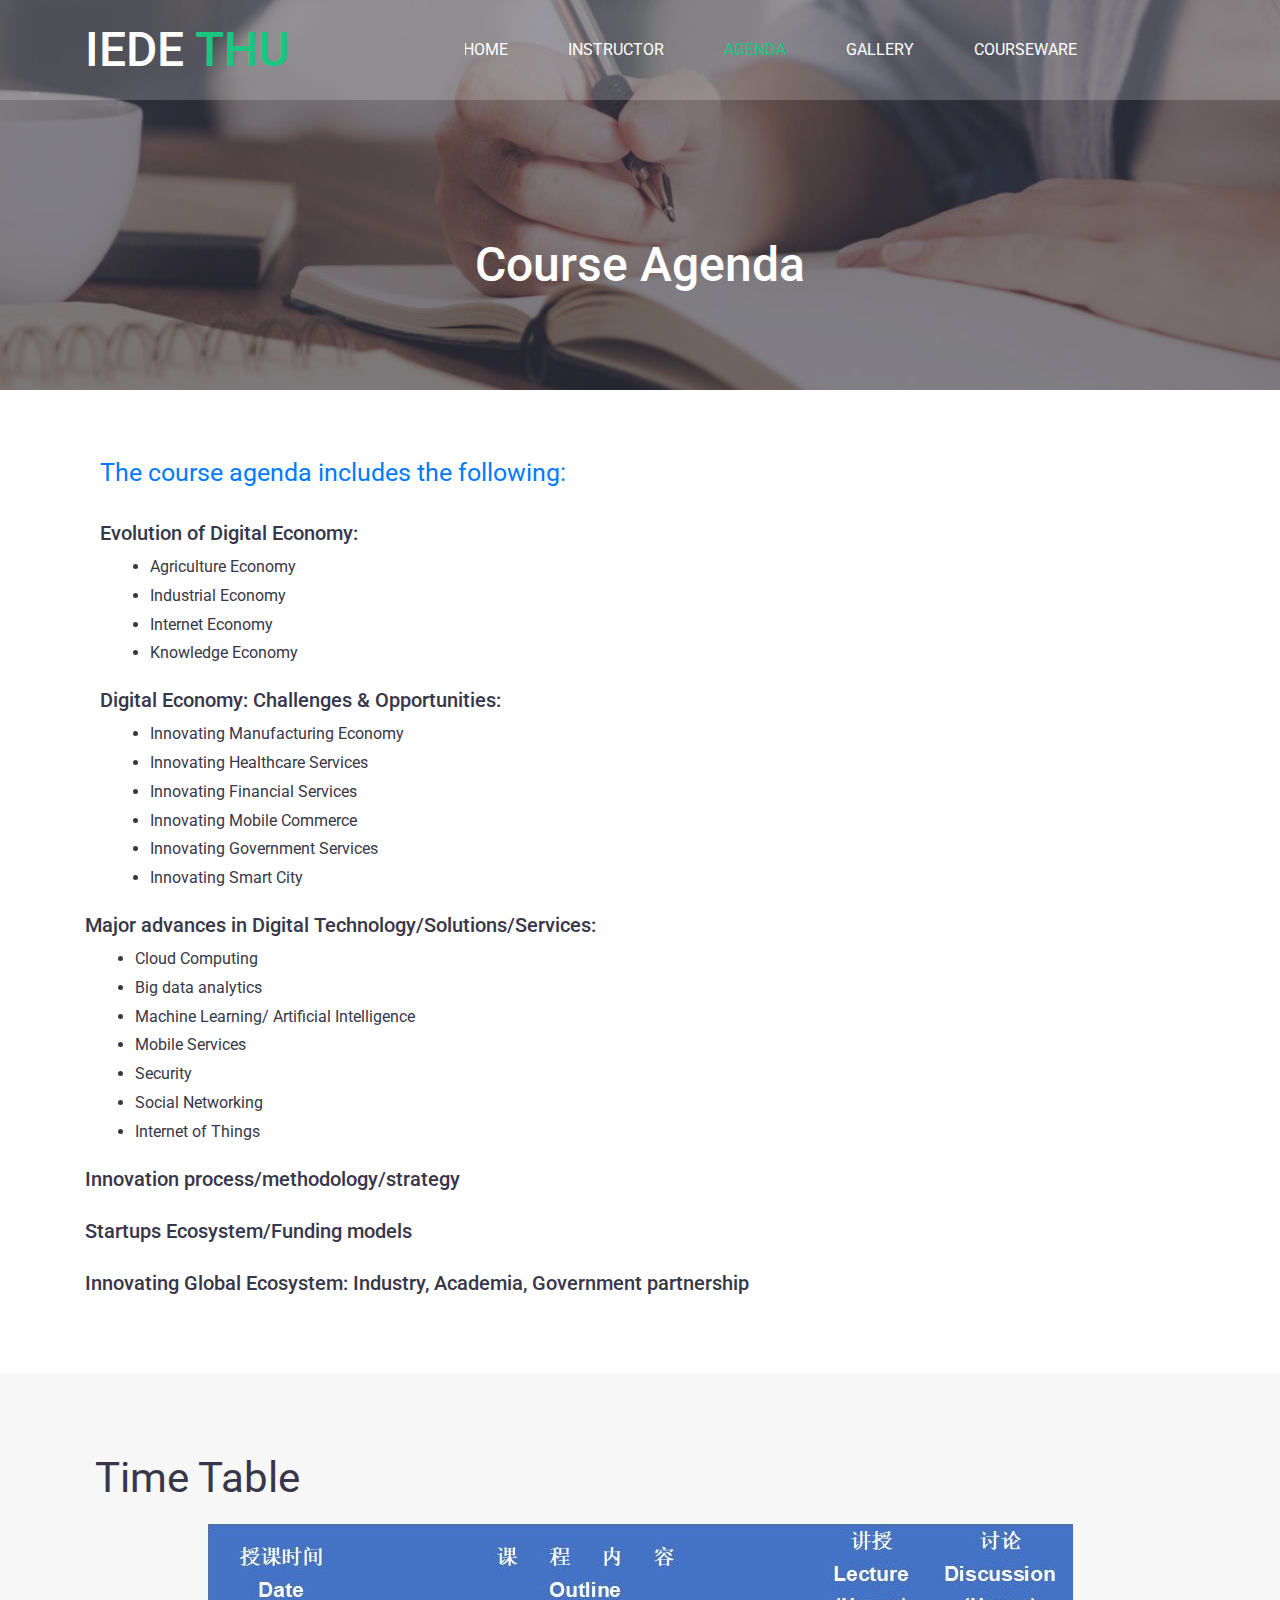
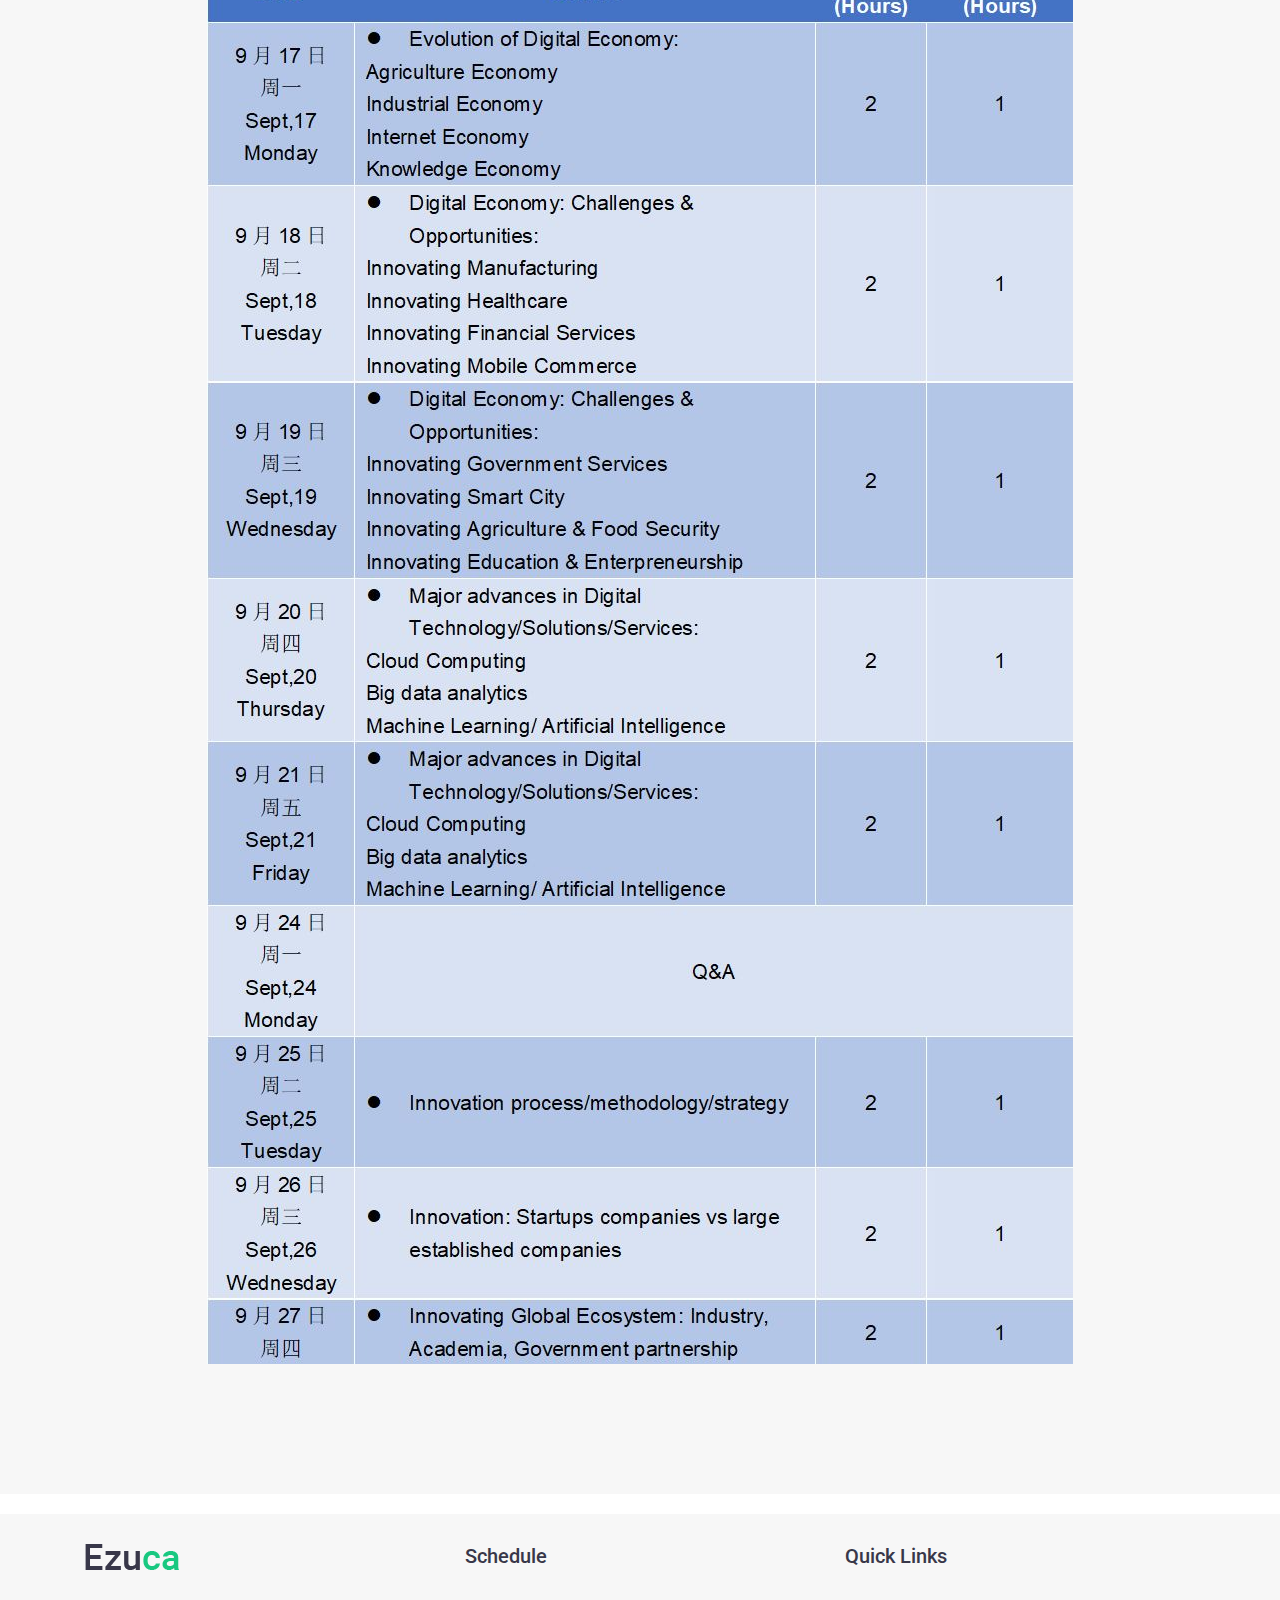
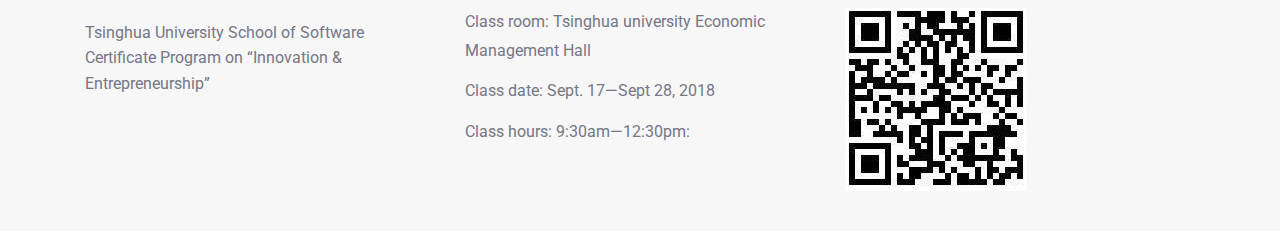
==== commit a572592f: "." ====
--- a/agenda.html
+++ b/agenda.html
@@ -190,12 +190,13 @@
 
 						<div class="col-12 col-md-6 col-lg-4 mt-5 mt-md-0">
 							<div class="foot-contact">
-								<h2>Address</h2>
+								<h2>Schedule</h2>
 
 								<ul>
-									<li>Email: </li>
-									<li>Phone: </li>
-									<li>Address: </li>
+									<li>Class room: Tsinghua university Economic    Management Hall</li>
+									<li>Class date: Sept. 17—Sept 28, 2018</li>
+									<li>Class hours: 9:30am—12:30pm: </li>
+
 								</ul>
 							</div>
 							<!-- .foot-contact -->
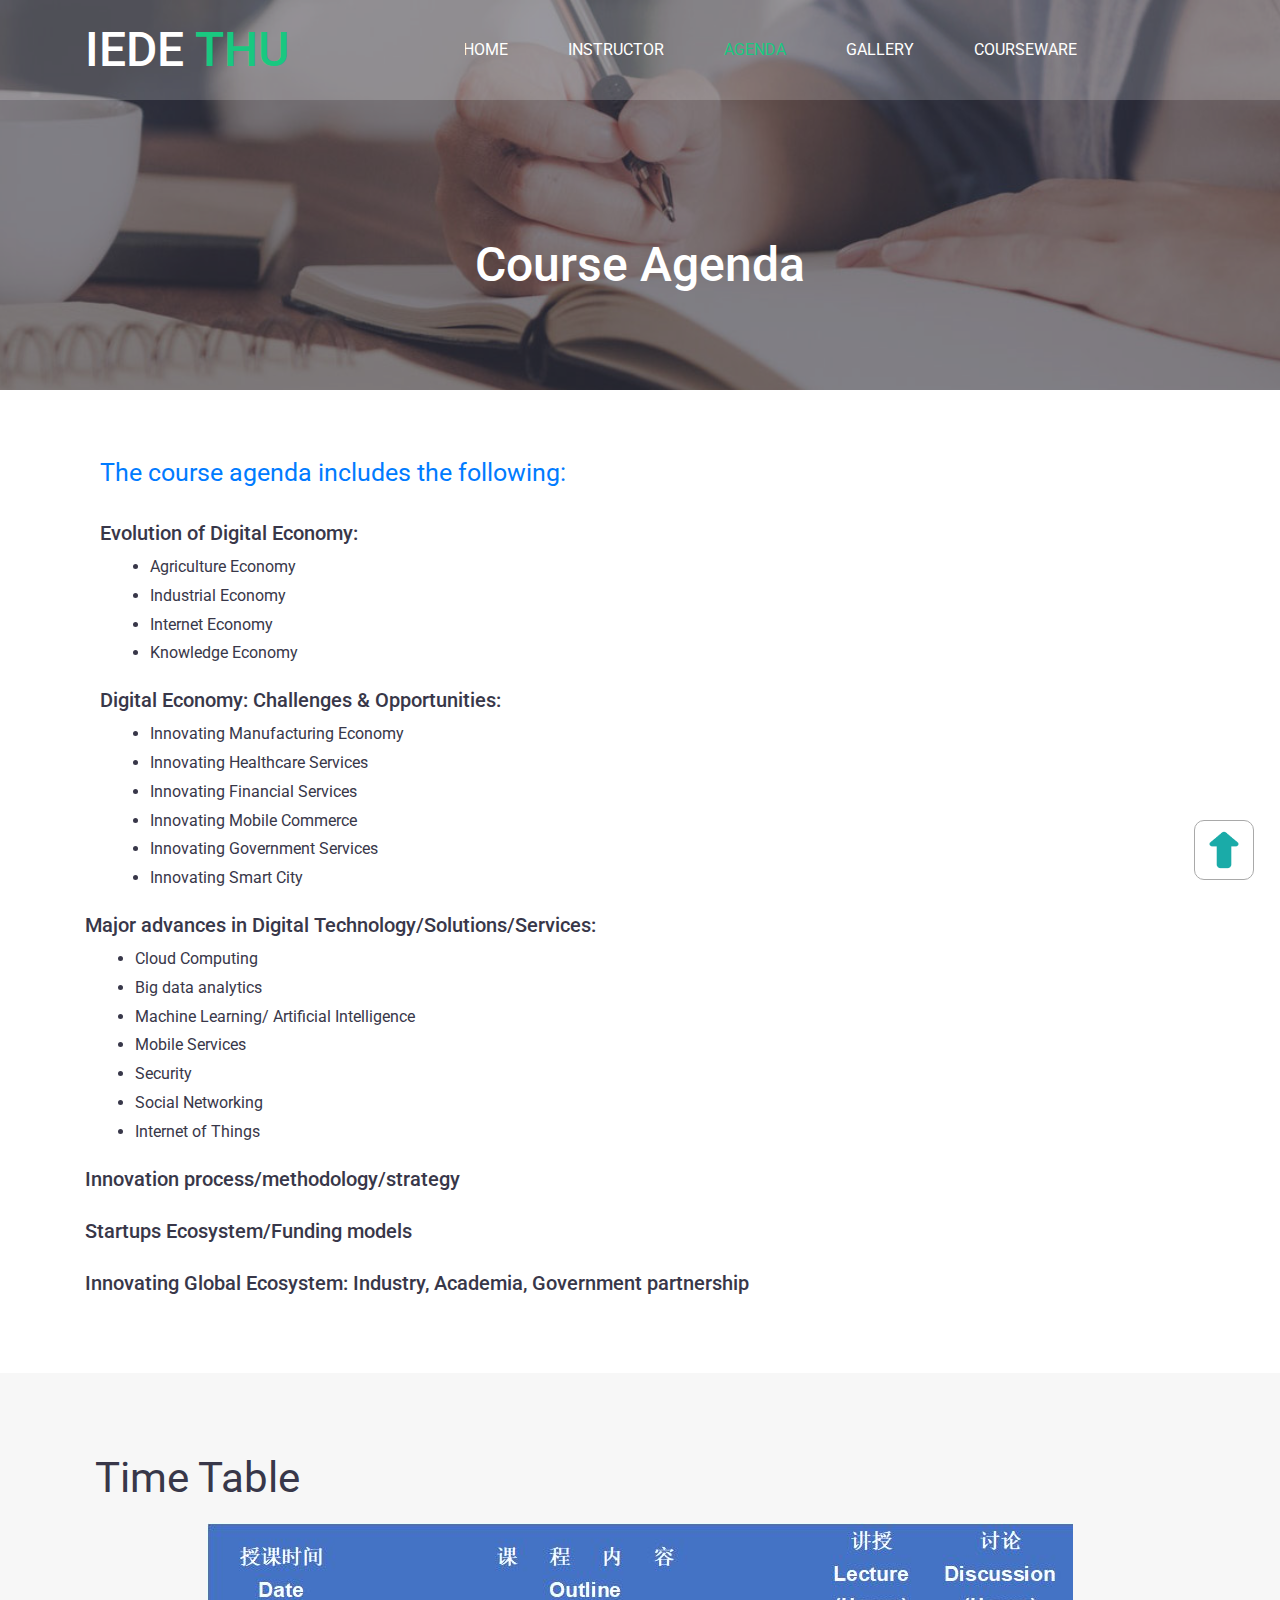
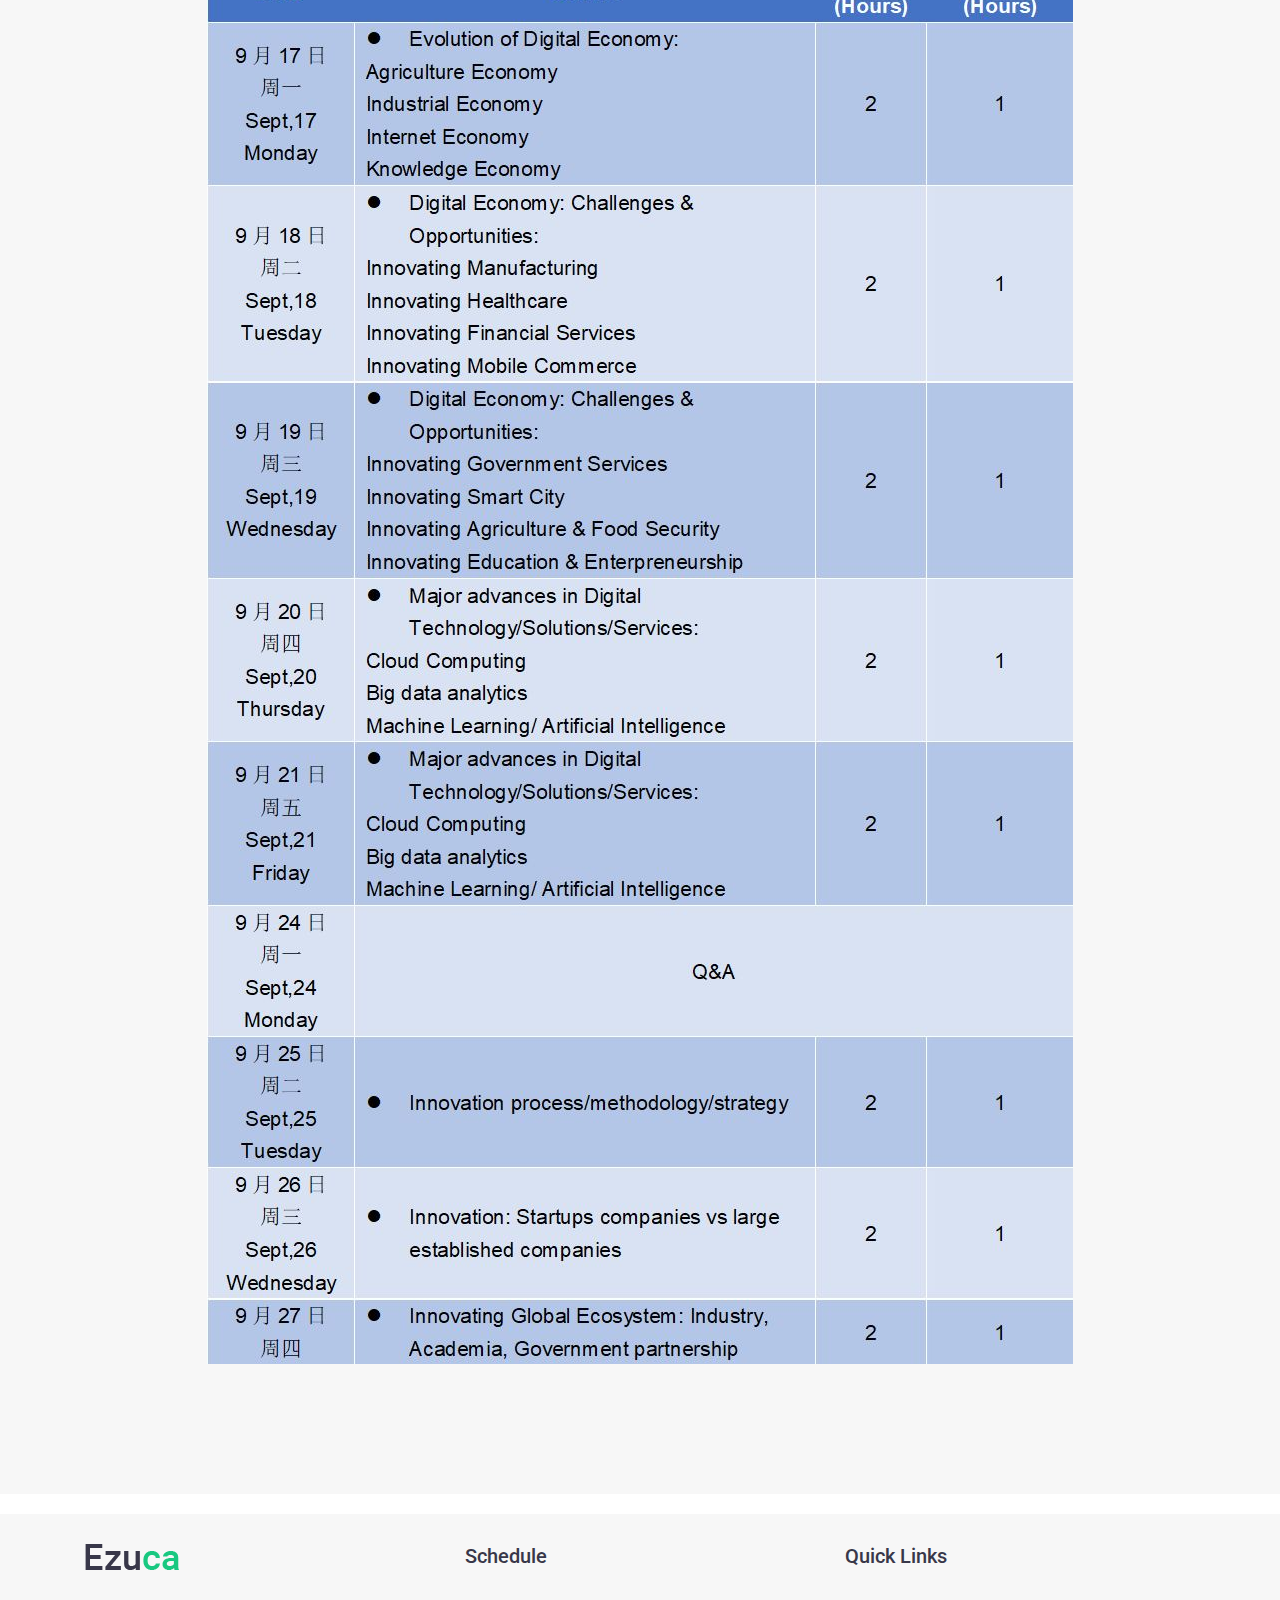
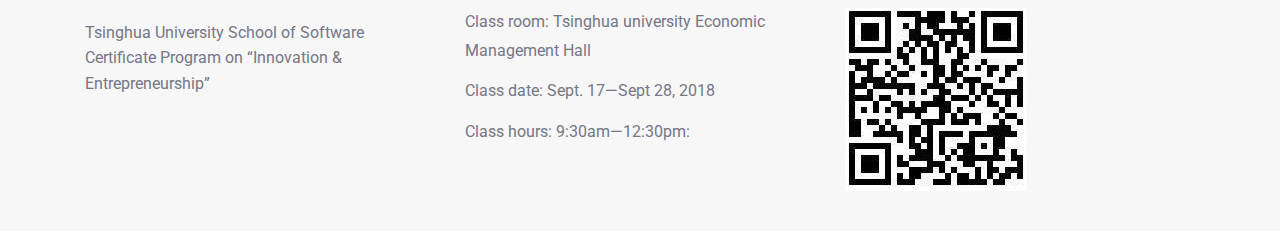
==== commit fa98cacb: "gallery" ====
--- a/agenda.html
+++ b/agenda.html
@@ -57,7 +57,7 @@
 											<a href="gallery.html">Gallery</a>
 										</li>
 										<li>
-											<a href="courses.html">Courseware</a>
+											<a href="courseware.html">Courseware</a>
 										</li>
 									</ul>
 
@@ -223,6 +223,8 @@
 		</footer>
 		<!-- .site-footer -->
 
+		<a href="" id="toTop" style="display: block;"><img src="images/backtop.png" style="width: 100%"></a>
+
 		<script type='text/javascript' src='js/jquery.js'></script>
 		<script type='text/javascript' src='js/swiper.min.js'></script>
 		<script type='text/javascript' src='js/masonry.pkgd.min.js'></script>
--- a/style.css
+++ b/style.css
@@ -2195,6 +2195,111 @@
     margin-bottom: 0;
     color: #757686;
 }
+/*--------------------------------------------------------------
+# Courseware Page
+--------------------------------------------------------------*/
+.courseware-page .page-header {
+    background: url("images/courses-header.jpg") no-repeat center;
+}
+
+.courseware-posts {
+    margin-top: 50px;
+}
+
+.courseware-post-content {
+    margin-bottom: 30px;
+}
+
+.courseware-page .entry-title{
+    width: 100%;
+    font-size: 15px;
+}
+
+.courseware-page a{
+    width: 100%;
+}
+.courseware-page .courseware-courses{
+    padding: 30px 0;
+}
+
+.courseware-page .courseware-courses .entry-title{
+    padding: 20px 0;
+
+}
+
+.courseware-post-content .courseware-post-thumbnail img {
+    display: block;
+    width: 100%;
+    height: 100%;
+    object-fit: cover;
+}
+
+.courseware-post-content .posted-date {
+    bottom: 0;
+    left: 0;
+    padding: 8px 16px;
+    background: #f3a90b;
+    color: #fff;
+    line-height: 1;
+    text-align: center;
+}
+
+.courseware-post-content .posted-date .day {
+    font-size: 36px;
+    font-weight: bold;
+}
+
+.courseware-post-content .posted-date .month {
+    margin-top: 4px;
+    font-size: 16px;
+    font-weight: bold;
+    text-transform: uppercase;
+    letter-spacing: 0.1em;
+}
+
+.courseware-post-content-wrap .entry-title {
+    margin: 24px 0 0;
+    font-size: 24px;
+    line-height: 1.4;
+    font-weight: 400;
+}
+
+.courseware-post-content-wrap .post-author {
+    margin-top: 12px;
+}
+
+.courseware-post-content-wrap .post-author a {
+    font-style: italic;
+    color: #19c880;
+    text-decoration: none;
+}
+
+.courseware-post-content-wrap .post-comments {
+    position: relative;
+    padding-left: 12px;
+    margin-top: 12px;
+    margin-left: 5px;
+}
+
+.courseware-post-content-wrap .post-comments a {
+    text-decoration: none;
+    color: #757686;
+}
+
+.courseware-post-content-wrap .post-comments::before {
+    content: '/';
+    position: absolute;
+    top: 0;
+    left: 0;
+    width: 10px;
+    text-align: center;
+}
+
+.courseware-post-content-wrap .entry-content {
+    margin-top: 12px;
+    margin-bottom: 0;
+    color: #757686;
+}
 
 /*--------------------------------------------------------------
 # Single gallery Post
@@ -2821,16 +2926,17 @@
 }
 
 #toTop {
-    display: none;
+    /*display: none;*/
     text-decoration: none;
     position: fixed;
     bottom: 20px;
     right: 2%;
     overflow: hidden;
     z-index: 999;
-    width: 40px;
-    height: 40px;
-    border: none;
-    text-indent: 100%;
-    background: url(../images/arr2.png) no-repeat 0px 0px;
-}+    width: 60px;
+    height: 60px;
+    border: 1px solid darkgray;
+    border-radius:10px;
+    /*background: ghostwhite;*/
+}
+
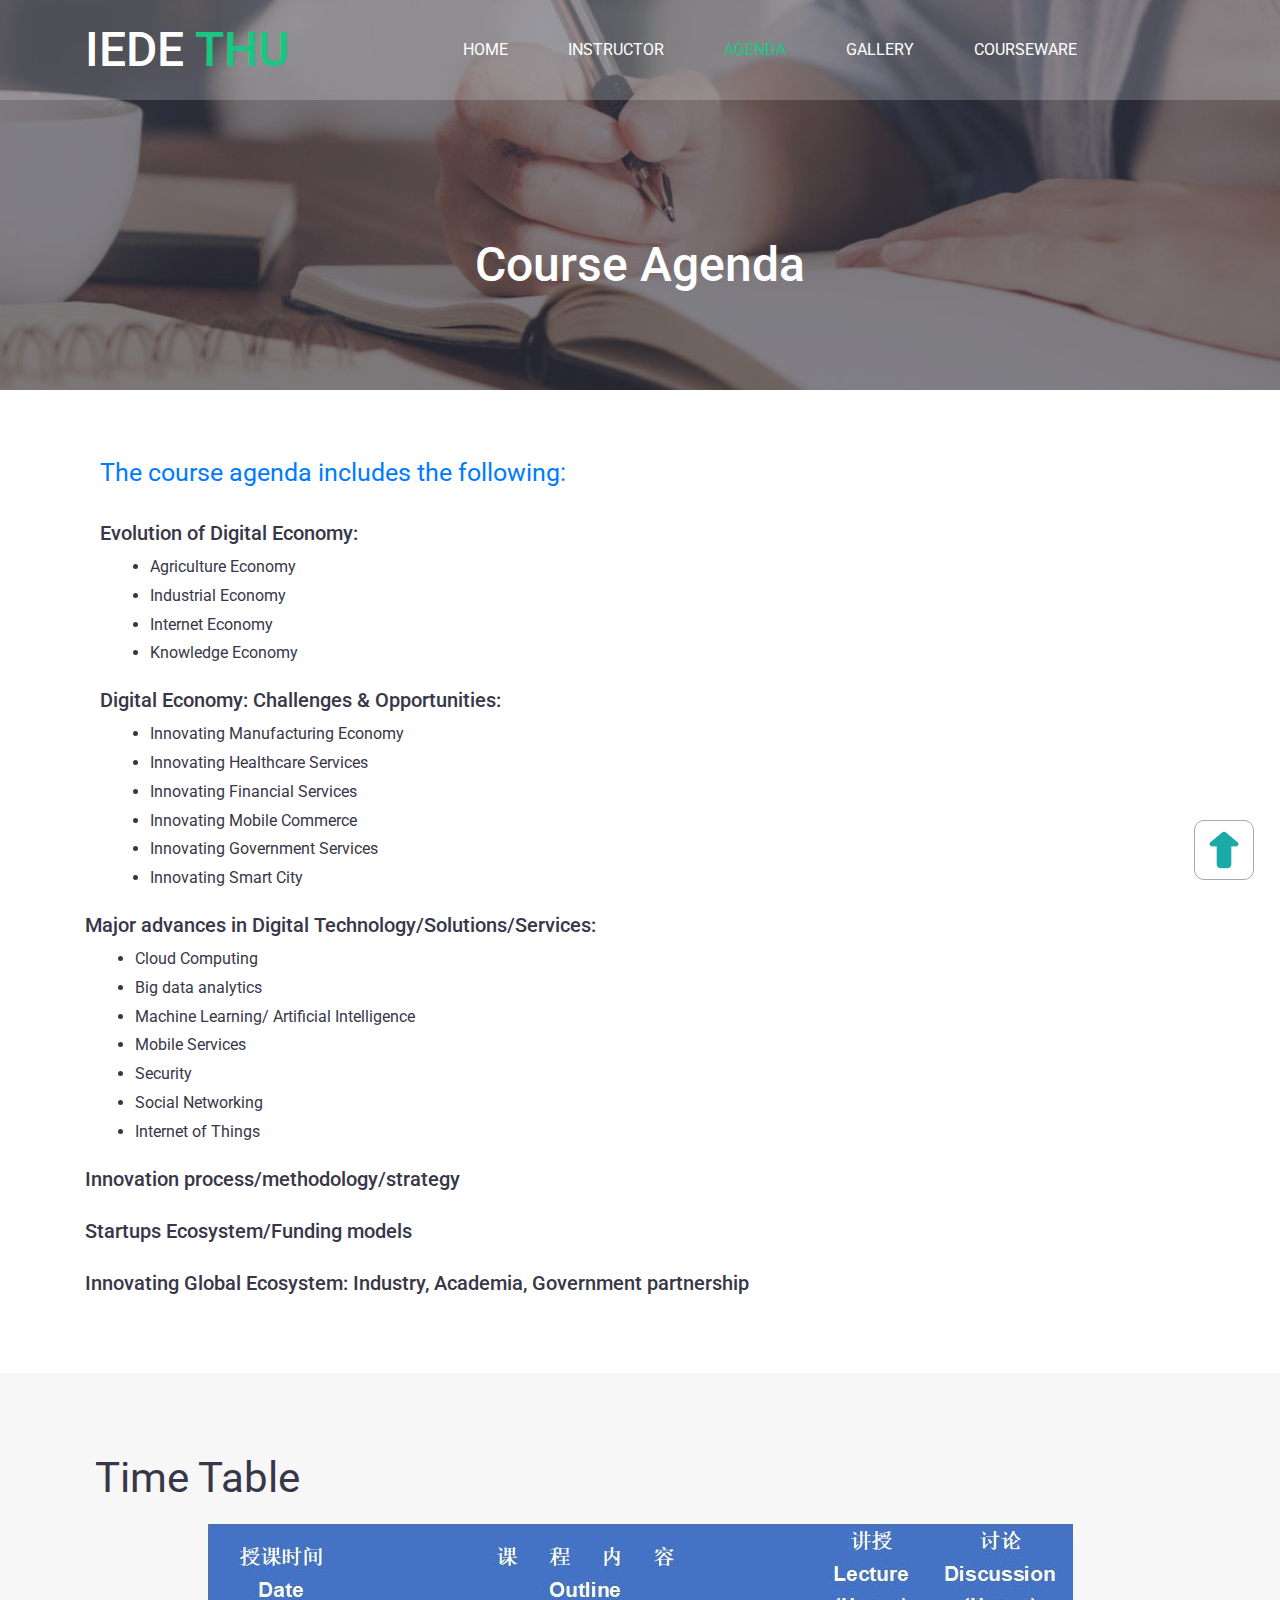
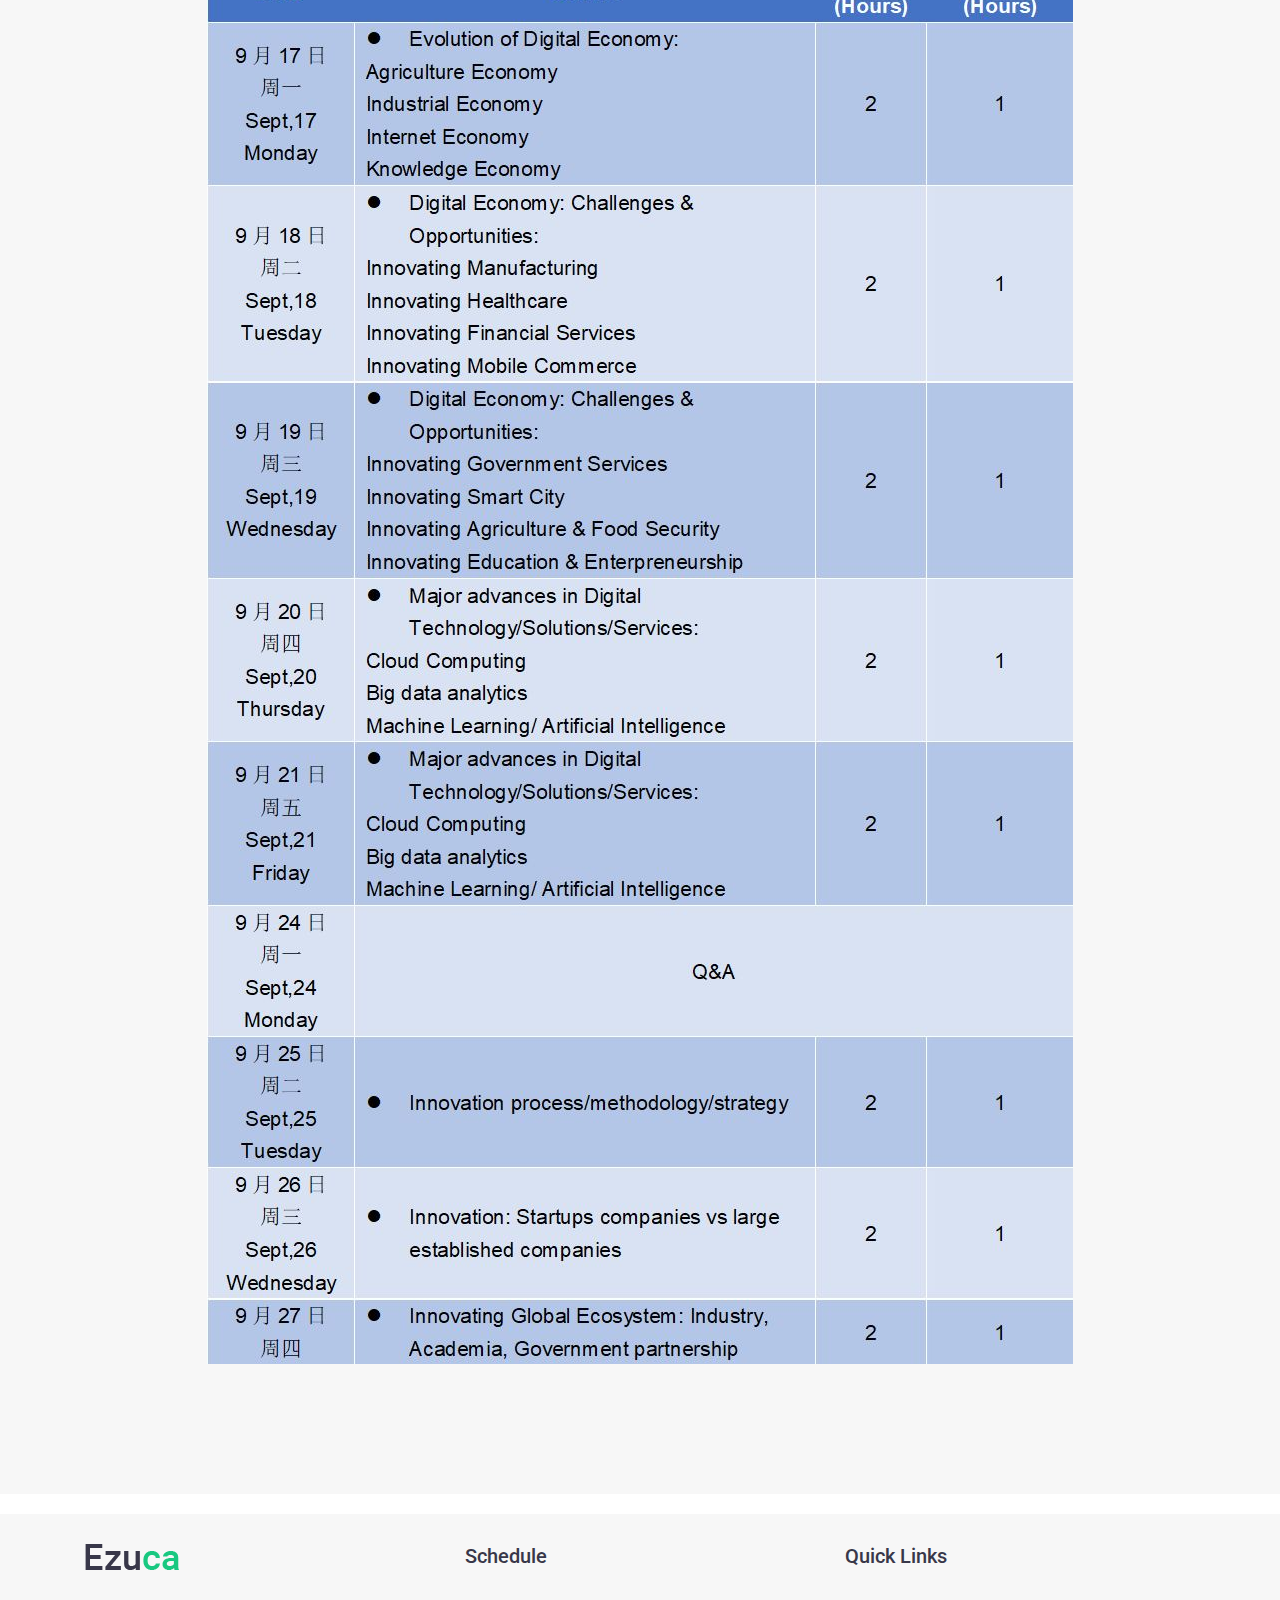
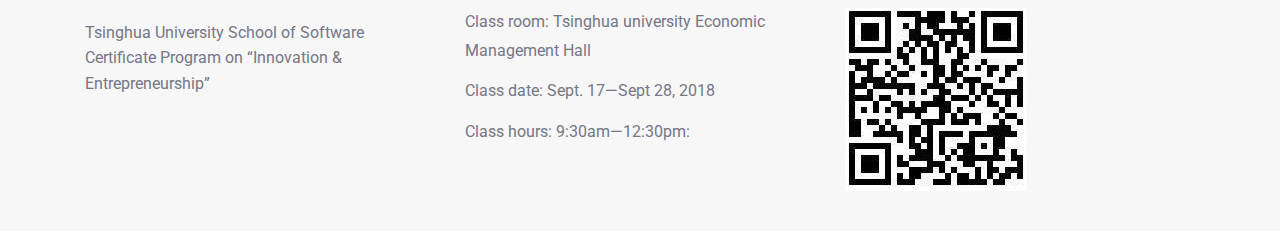
==== commit ade530ee: "courseware" ====
--- a/agenda.html
+++ b/agenda.html
@@ -45,7 +45,7 @@
 								<nav class="site-navigation flex justify-content-end align-items-center">
 									<ul class="flex flex-column flex-lg-row justify-content-lg-end align-content-center">
 										<li>
-											<a href="index.html">Home</a>
+											<a href="index.html"> Home</a>
 										</li>
 										<li>
 											<a href="instructor.html">Instructor</a>
--- a/style.css
+++ b/style.css
@@ -595,6 +595,9 @@
 
 .course-content .entry-title a {
     color: #383749;
+    overflow: hidden;
+    word-wrap: break-word;
+    word-break: break-all;
 }
 
 .course-content .entry-meta {
@@ -2215,9 +2218,7 @@
     font-size: 15px;
 }
 
-.courseware-page a{
-    width: 100%;
-}
+
 .courseware-page .courseware-courses{
     padding: 30px 0;
 }
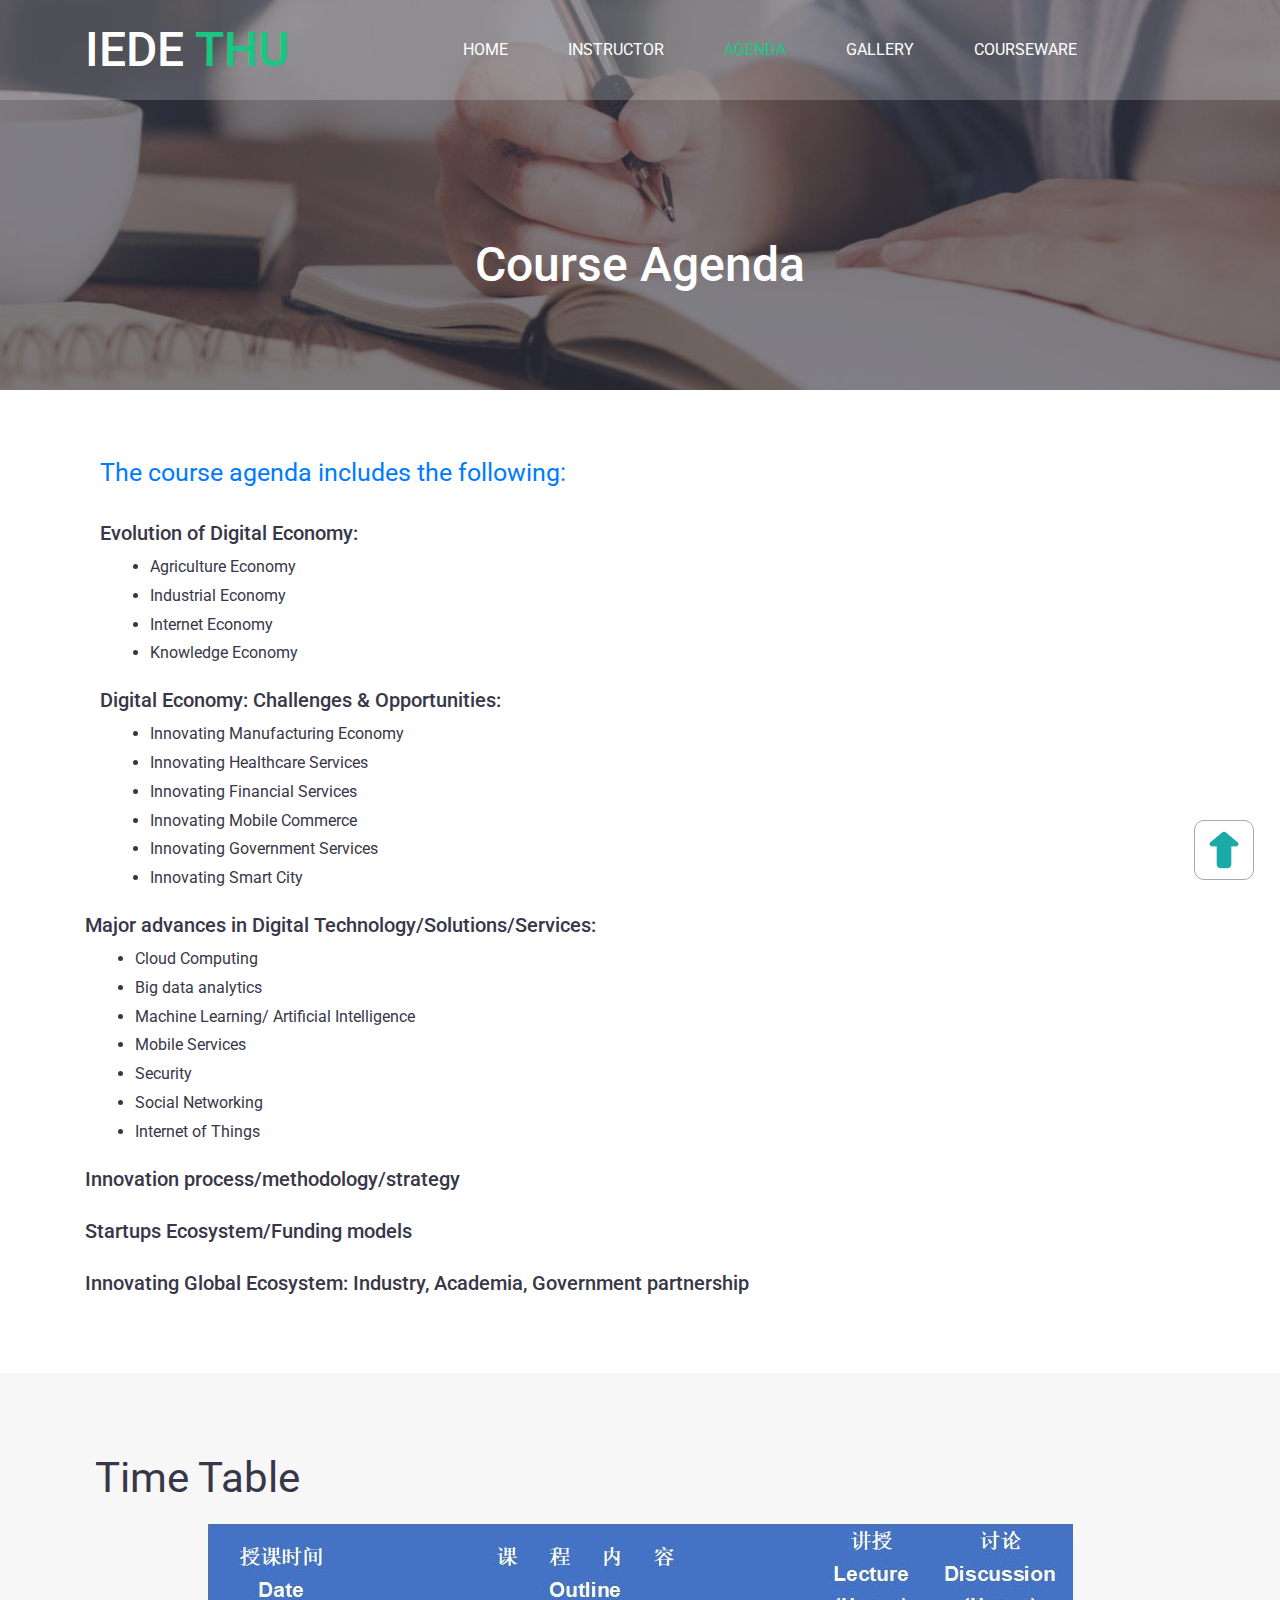
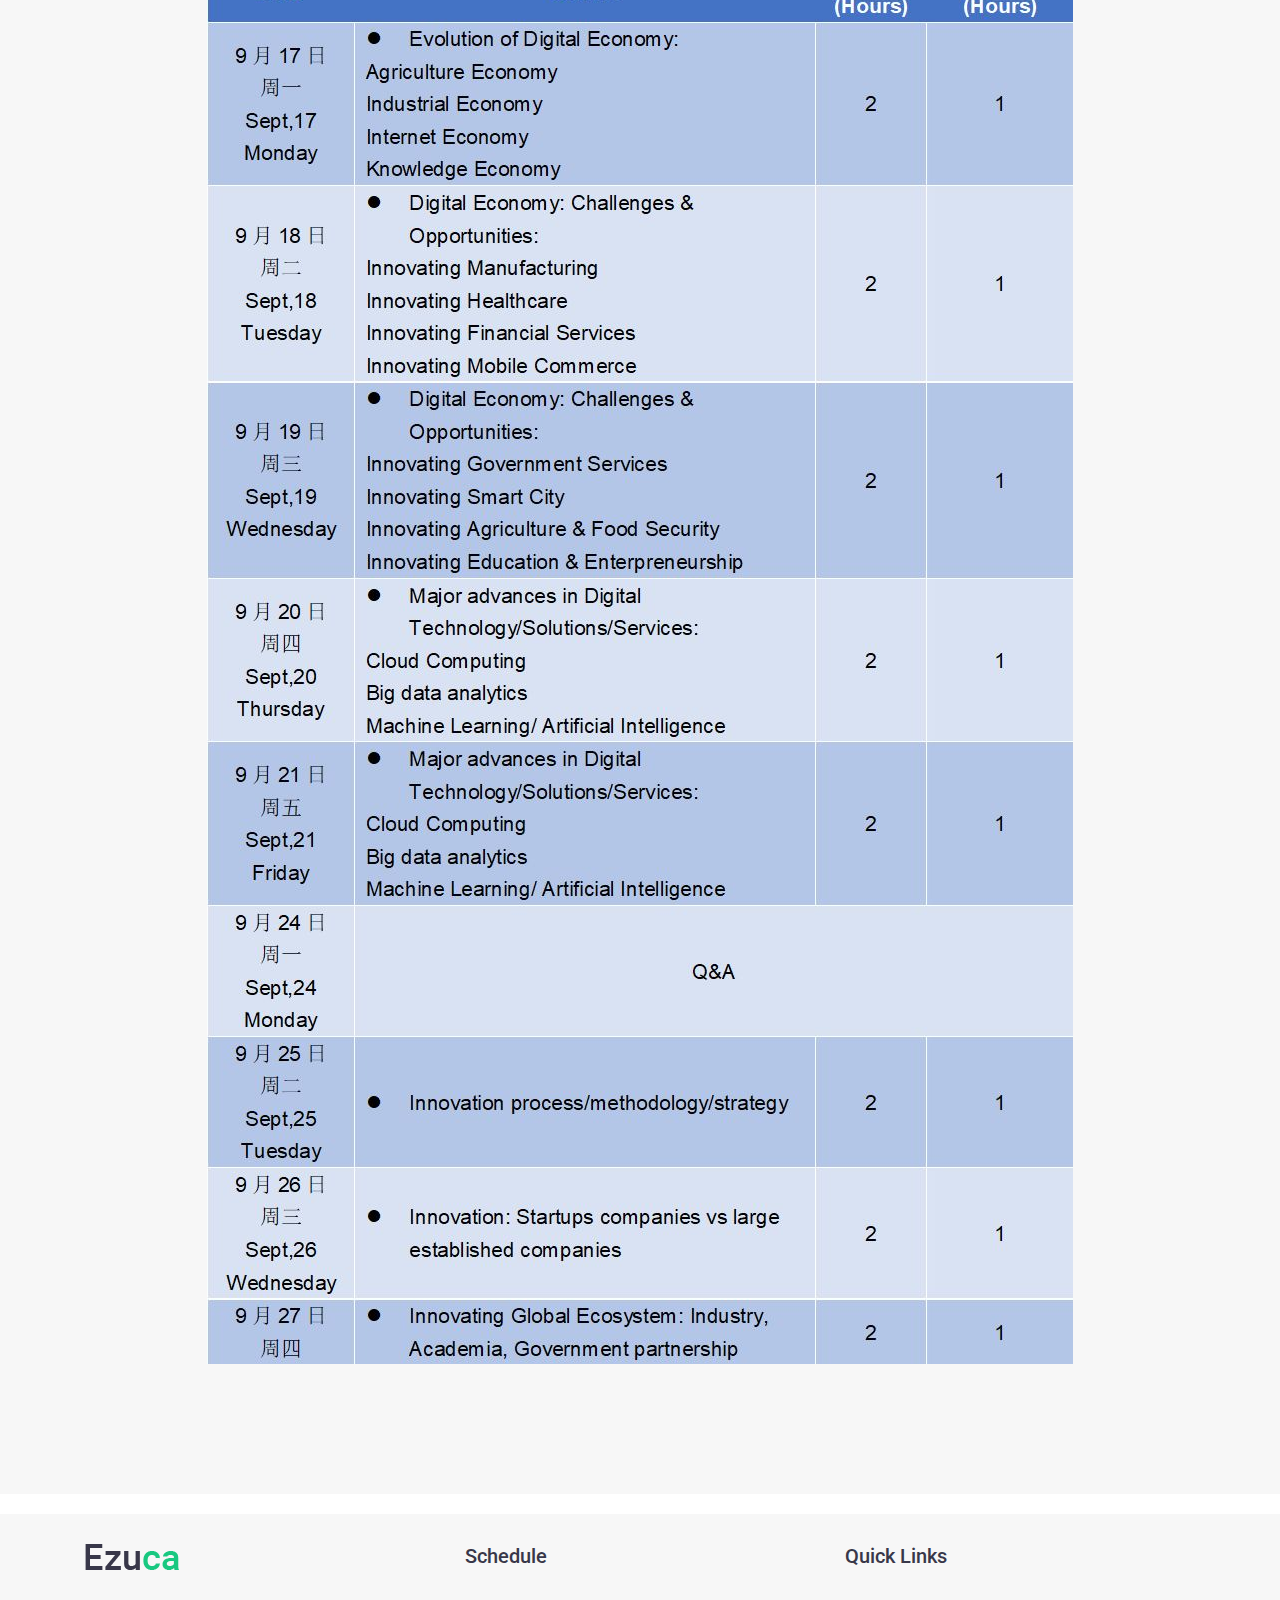
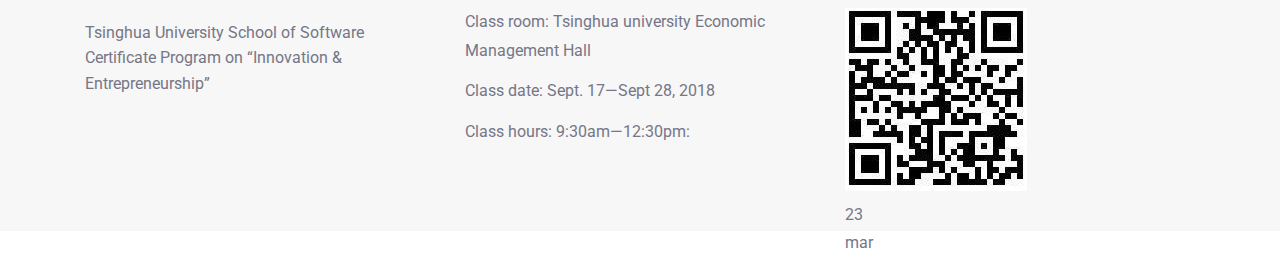
==== commit 31bd2292: "images" ====
--- a/agenda.html
+++ b/agenda.html
@@ -206,7 +206,13 @@
 						<div class="col-12 col-md-6 col-lg-4 mt-5 mt-lg-0">
 							<div class="quick-links flex flex-wrap">
 								<h2 class="w-100">Quick Links</h2>
-								<div><img src="images/code.jpg"></div>
+								<div>
+									<img src="images/code.jpg">
+									<div class="posted-date position-absolute">
+										<div class="day">23</div>
+										<div class="month">mar</div>
+									</div>
+								</div>
 
 							</div>
 							<!-- .quick-links -->
--- a/style.css
+++ b/style.css
@@ -281,7 +281,11 @@
     background: rgba(0,0,0,.9);
     transition: all 0.35s;
 }
-
+.header-p{
+    padding-left: 15px;
+    font-size: 14px;
+    color: white;
+}
 .site-navigation.show ul {
     left: 0;
 }
@@ -356,8 +360,8 @@
 
 .hero-content-wrap h1 {
     margin-top: 12px;
-    font-size: 60px;
-    font-weight: 500;
+    font-size: 50px;
+    font-weight: 420;
     text-transform: uppercase;
     color: #fff;
 }
@@ -370,6 +374,8 @@
 
 .hero-content-wrap p {
     margin-top: 8px;
+    font-size: 22px;
+    font-weight: bold;
     color: #fff;
 }
 
@@ -1999,24 +2005,26 @@
     color: #757686;
 }
 
-.about-stories,
-.about-values {
-    color: #757686;
-}
-
-.about-stories h3,
-.about-values h3 {
+.our-course,
+.course-objectives {
+    color: #757686;
+}
+
+.our-course h3,
+.course-objectives h3 {
     margin-top: 48px;
     font-size: 24px;
     font-weight: 400;
     color: #383749;
 }
 
-.about-stories p,
-.about-values p {
+.our-course p,
+.course-objectives p {
     line-height: 1.6;
 }
-
+.more-information{
+    margin: 10px 0;
+}
 .instructor-page .about-section {
     margin-top: 100px;
 }
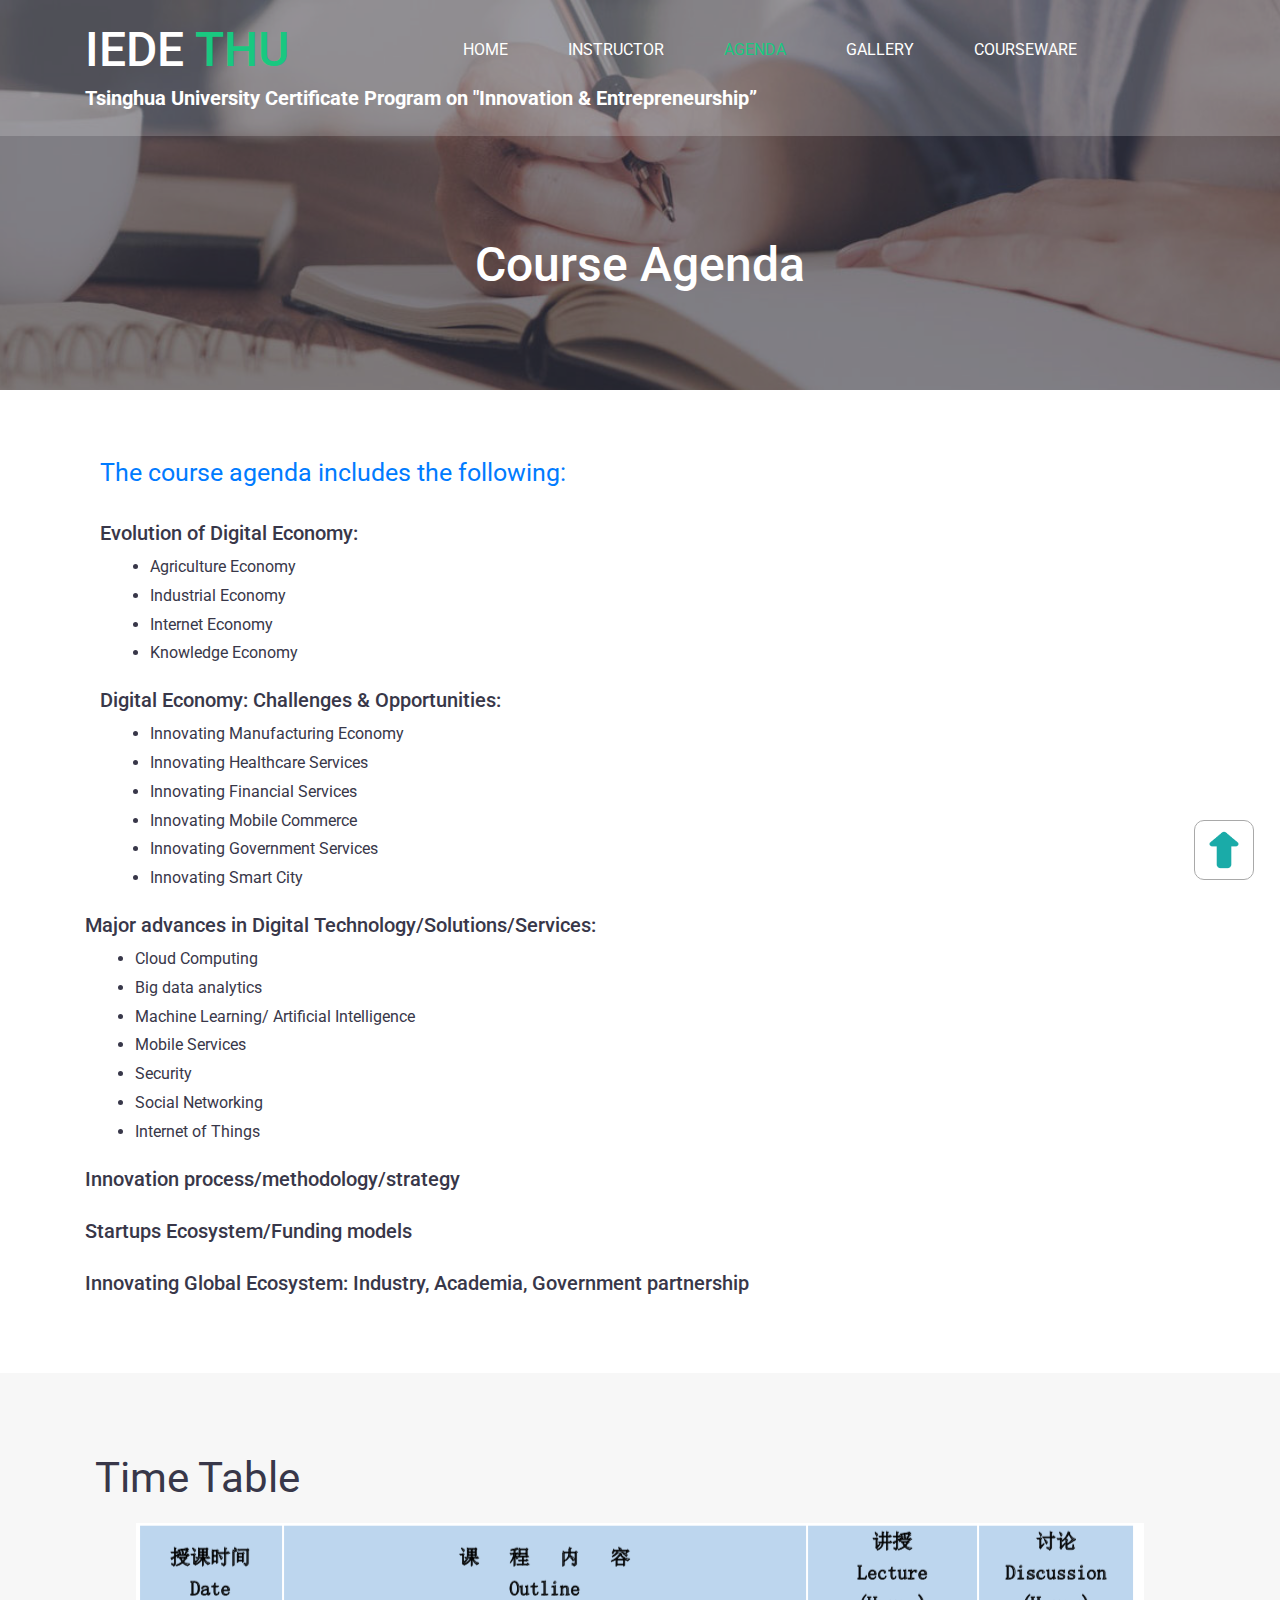
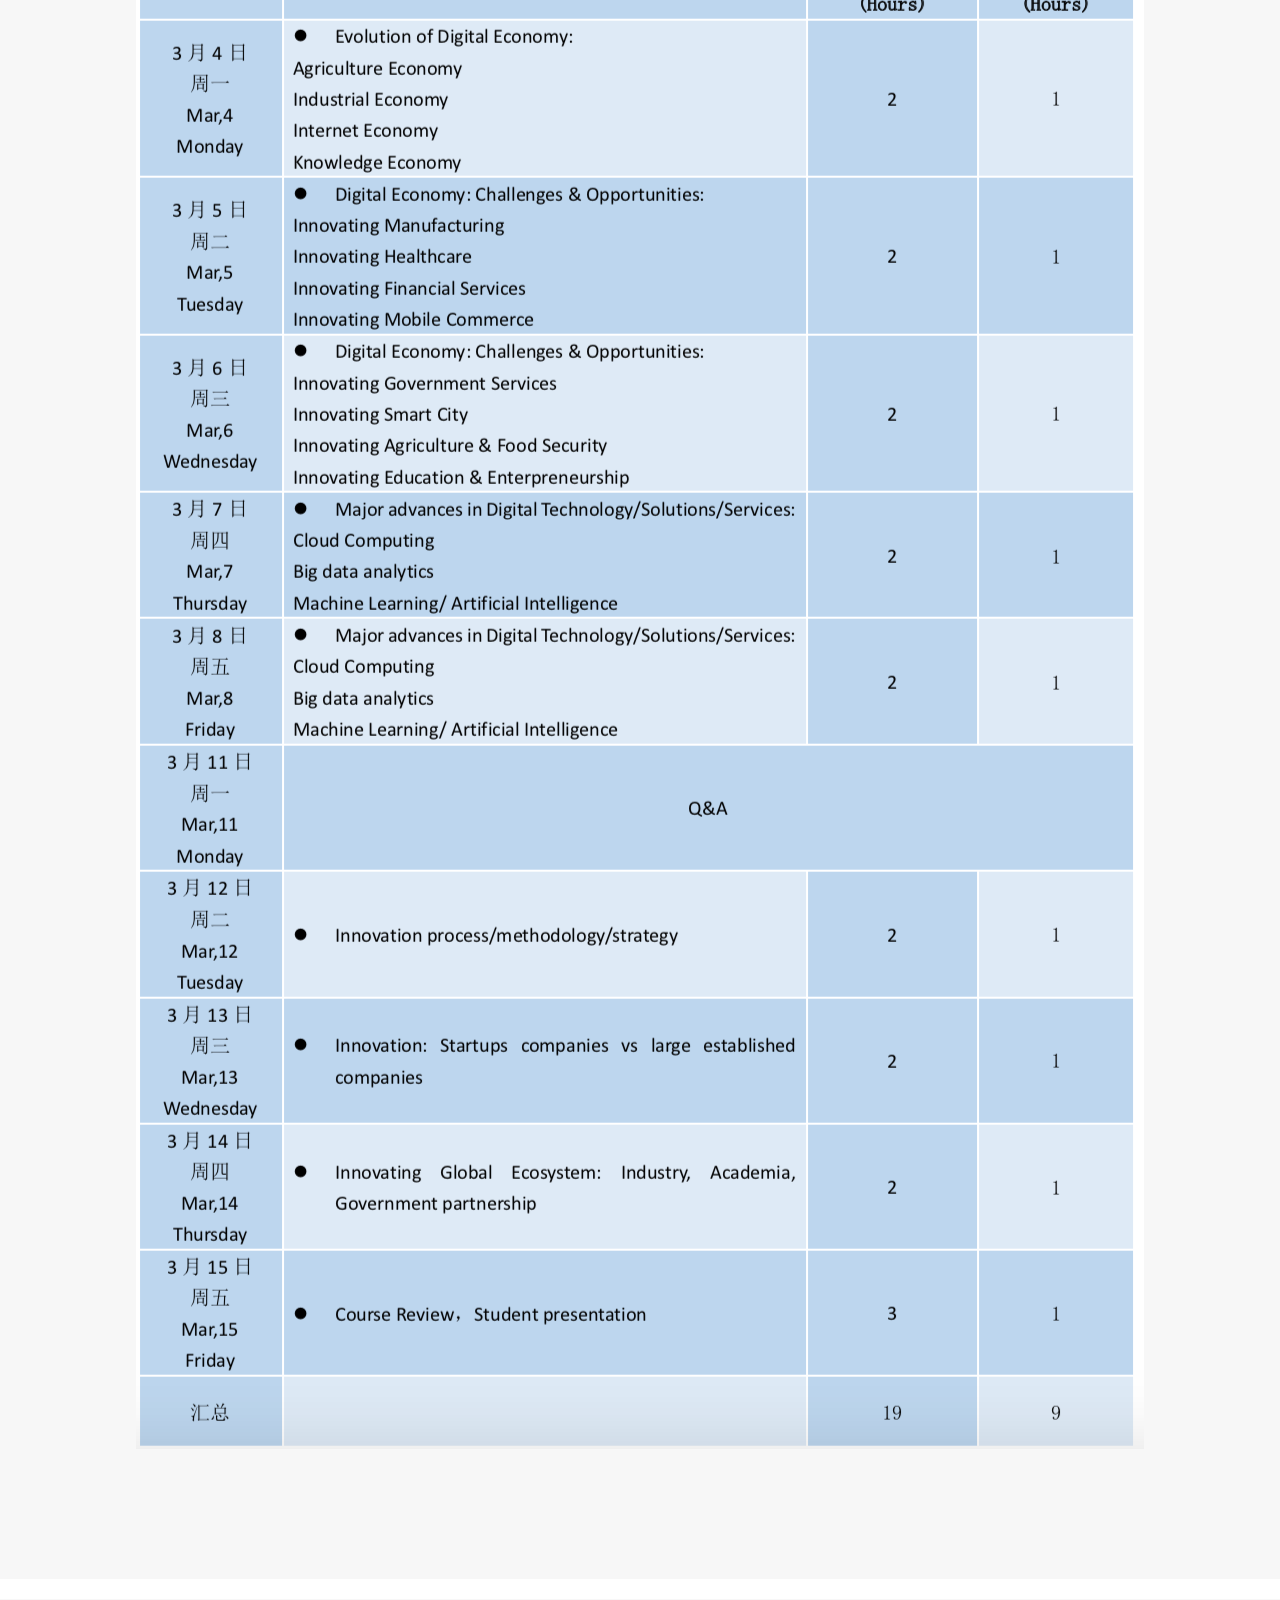
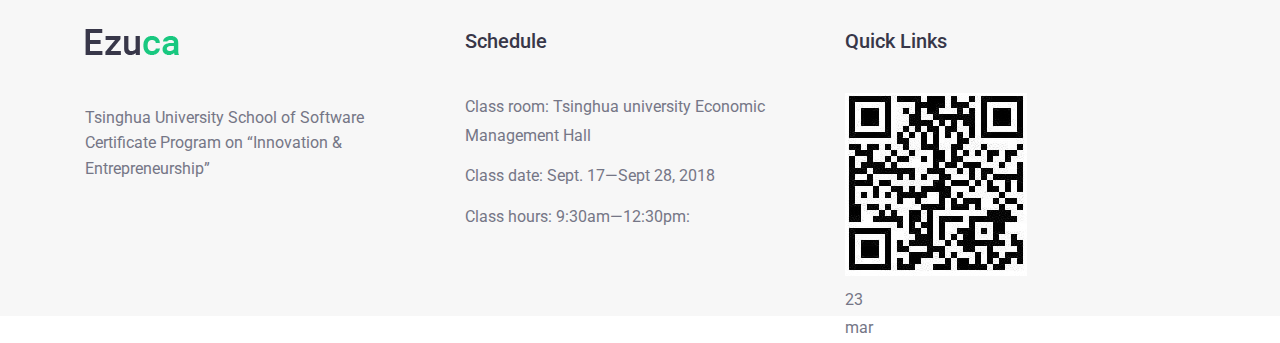
==== commit 3a00df1e: "update2019" ====
--- a/agenda.html
+++ b/agenda.html
@@ -36,6 +36,7 @@
 							<div class="col-9 col-lg-3">
 								<div class="site-branding">
 									<h1 class="site-title"><a href="index.html" rel="home">IEDE<span> THU</span></a></h1>
+									<!--<p>Singhua University Certificate Program on "Innovation & Entrepreneurship”</p>-->
 								</div>
 								<!-- .site-branding -->
 							</div>
@@ -44,7 +45,7 @@
 							<div class="col-3 col-lg-9 flex justify-content-end align-content-center">
 								<nav class="site-navigation flex justify-content-end align-items-center">
 									<ul class="flex flex-column flex-lg-row justify-content-lg-end align-content-center">
-										<li>
+										<li >
 											<a href="index.html"> Home</a>
 										</li>
 										<li>
@@ -78,6 +79,10 @@
 							<!-- .col -->
 						</div>
 						<!-- .row -->
+						<div class="row">
+							<div class="header-p">Tsinghua University Certificate Program on "Innovation & Entrepreneurship”</div>
+						</div>
+
 					</div>
 					<!-- .container -->
 				</div>
@@ -160,7 +165,7 @@
 					<div class="col-12 px-25">
 						<header class="heading flex flex-wrap justify-content-between align-items-center">
 							<h2 class="entry-title" style="padding-bottom: 20px">Time Table</h2>
-							<div style="text-align: center;width: 100%;"><img src="images/agenda-timetable.jpg" ></div>
+							<div style="text-align: center;width: 100%;"><img src="images/2019/agenda-timetable2019.jpg" ></div>
 						</header>
 						<!-- .heading -->
 					</div>
@@ -239,4 +244,4 @@
 
 	</body>
 
-</html>+</html>
--- a/style.css
+++ b/style.css
@@ -283,7 +283,8 @@
 }
 .header-p{
     padding-left: 15px;
-    font-size: 14px;
+    font-weight: bold;
+    font-size: 20px;
     color: white;
 }
 .site-navigation.show ul {
@@ -373,10 +374,11 @@
 }
 
 .hero-content-wrap p {
-    margin-top: 8px;
-    font-size: 22px;
-    font-weight: bold;
+    margin-top: 12px;
+    font-size: 40px;
+    font-weight: 500;
     color: #fff;
+    line-height: 50px;
 }
 
 .hero-content-wrap .read-more {
@@ -2071,6 +2073,10 @@
 	font-size: 10px;
     font-weight: 400;
     color: gray;
+    word-wrap: break-word;
+    word-break: break-all;
+    max-height: 28px;
+    overflow: scroll;
 }
 
 .speaker-member ul {
